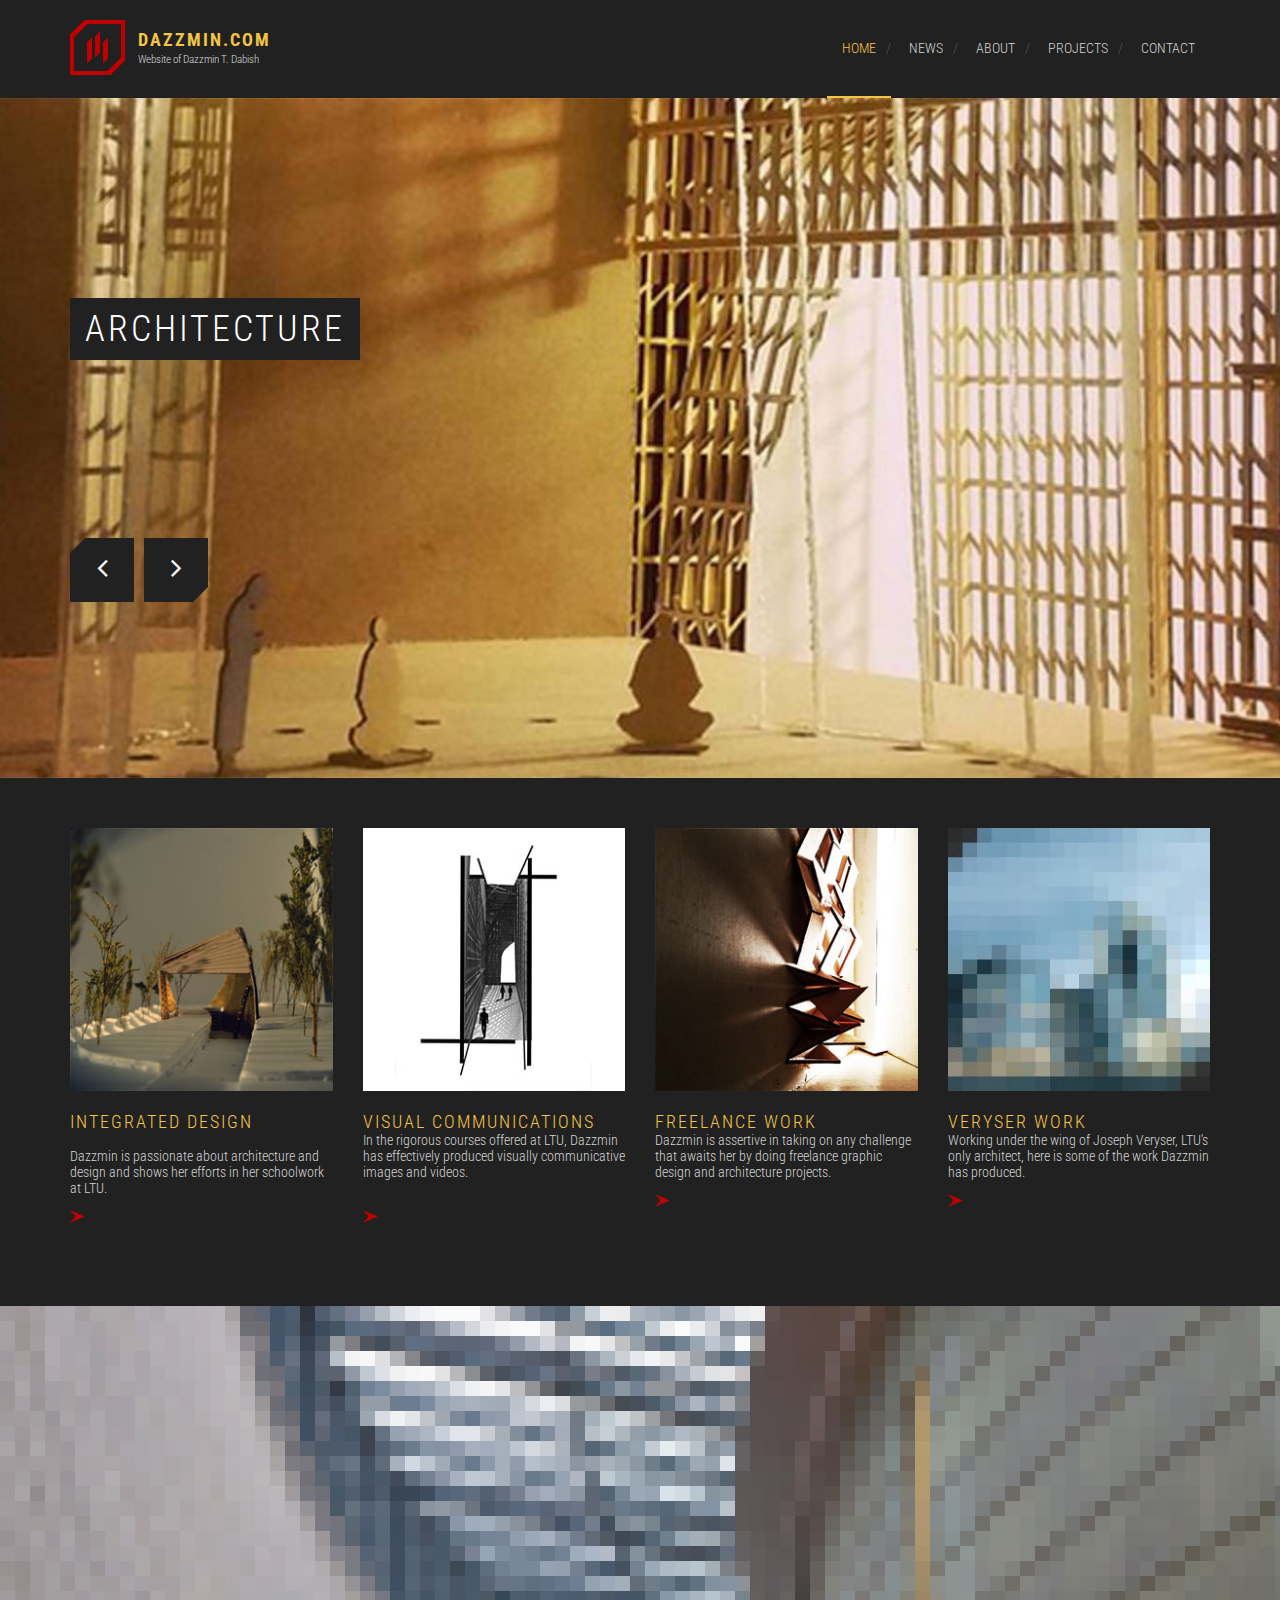
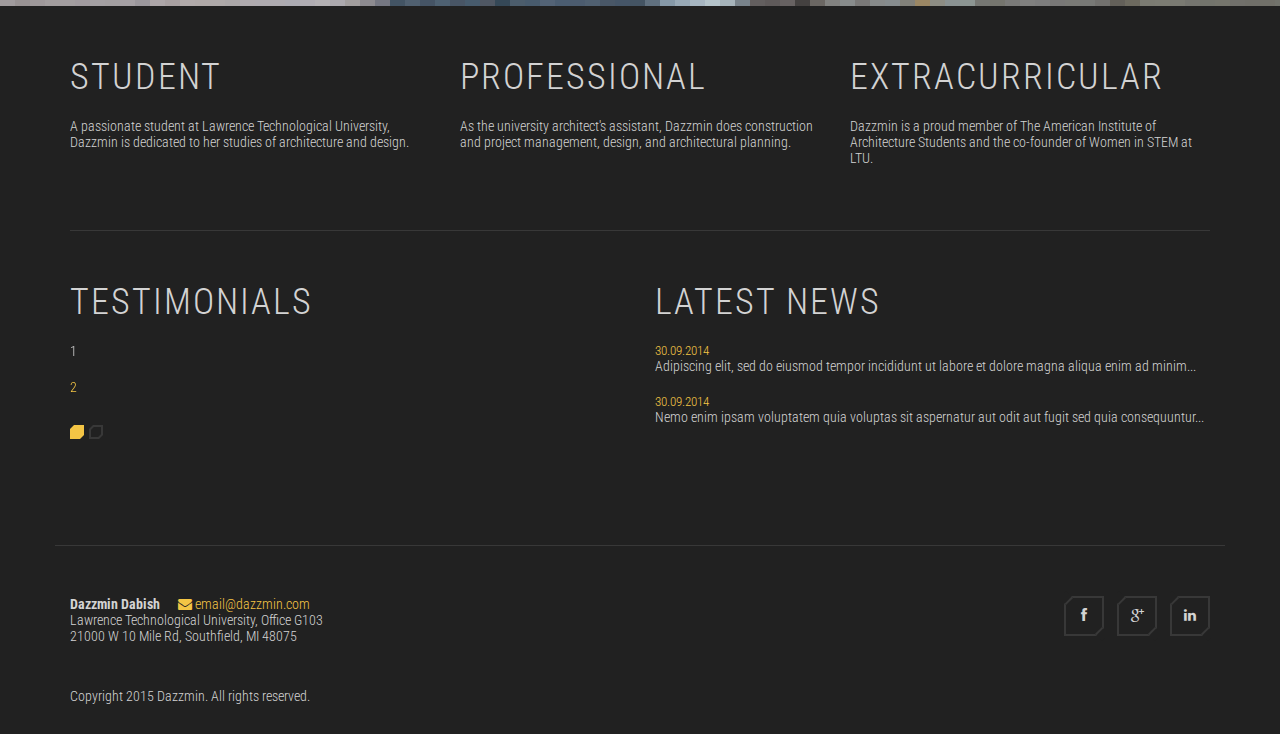
==== index.html @ 67b8890a "texts" ====
<!DOCTYPE html>
<html lang="en">
	<head>
		<meta charset="UTF-8">
		<meta http-equiv="X-UA-Compatible" content="IE=edge">
		<meta name="viewport" content="width=device-width, initial-scale=1.0,maximum-scale=1">
		
		<title>Dazzmin.com</title>

		<!-- Loading third party fonts -->
		<link href="http://fonts.googleapis.com/css?family=Roboto+Condensed:300,400|" rel="stylesheet" type="text/css">
		<link href="fonts/font-awesome.min.css" rel="stylesheet" type="text/css">

		<!-- Loading main css file -->
		<link rel="stylesheet" href="style.css">
		
		<!--[if lt IE 9]>
		<script src="js/ie-support/html5.js"></script>
		<script src="js/ie-support/respond.js"></script>
		<![endif]-->

	</head>


	<body>
		
		<div id="site-content">
			<div class="site-header">
				<div class="container">
					<a href="index.html" id="branding">
						<img src="images/logo.png" alt="" class="logo">
						<div class="logo-text">
							<h1 class="site-title">Dazzmin.com</h1>
							<small class="site-description">Website of Dazzmin T. Dabish</small></div>
					</a> <!-- #branding -->

					<!-- Default snippet for navigation -->
					<div class="main-navigation">
						<button type="button" class="menu-toggle"><i class="fa fa-bars"></i></button>
						<ul class="menu">
							<li class="menu-item current-menu-item"><a href="index.html">Home</a></li>
							<li class="menu-item"><a href="news.html">News</a></li>
							<li class="menu-item"><a href="about.html">About</a></li>
							<li class="menu-item"><a href="project.html">Projects</a></li>
							<li class="menu-item"><a href="contact.html">Contact</a></li>
						</ul> <!-- .menu -->
					</div> <!-- .main-navigation -->

					<div class="mobile-navigation"></div>
				</div>
			</div> <!-- .site-header -->

			<div class="hero hero-slider">
				<ul class="slides">
					<li data-bg-image="dummy/slide-1.jpg">
						<div class="container">
							<div class="slide-title">
								<span>Architecture</span><br />
							</div>
						</div>
					</li>
					<li data-bg-image="dummy/slide-2.jpg">
						<div class="container">
							<div class="slide-title">
								<span>Graphic design</span>
							</div>
						</div>
					</li>
					<li data-bg-image="dummy/slide-3.jpg">
						<div class="container">
							<div class="slide-title">
								<span>Project management</span> <br>
							</div>
						</div>
					</li>
				</ul> <!-- .slides -->
			</div> <!-- .hero-slider -->

			<main class="main-content">
				<div class="fullwidth-block latest-projects-section">
					<div class="container">
<div class="row">
			<div class="col-sm-6 col-md-3">
								<div class="project">
									<figure class="project-thumbnail"><img src="dummy/thumb-1.jpg" alt="Project 1"></figure>
									<h3 class="project-title"><a href="#">iNtegrated design </a></h3>
									&nbsp;
								  <p>Dazzmin is passionate about architecture and design and shows her efforts in her schoolwork at LTU.</p>
									<a href="#" class="more-link"><img src="images/arrow.png" alt=""></a>
								</div>
		  </div>
							<div class="col-sm-6 col-md-3">
								<div class="project">
									<figure class="project-thumbnail"><img src="dummy/thumb-2.jpg" alt="Project 2"></figure>
									<h3 class="project-title"><a href="#">Visual communications</a></h3>
									<p>In the rigorous courses offered at LTU, Dazzmin has effectively produced visually communicative images and videos. </p>
									<br>
									
									<a href="#" class="more-link"><img src="images/arrow.png" alt=""></a>
								</div>
							</div>
							<div class="col-sm-6 col-md-3">
								<div class="project">
									<figure class="project-thumbnail"><img src="dummy/thumb-3.jpg" alt="Project 3"></figure>
									<h3 class="project-title"><a href="#">freelance work</a></h3>
<p>Dazzmin is assertive in taking on any challenge that awaits her by doing freelance graphic design and architecture projects.</p>
									<a href="#" class="more-link"><img src="images/arrow.png" alt=""></a>
								</div>
							</div>
							<div class="col-sm-6 col-md-3">
								<div class="project">
									<figure class="project-thumbnail"><img src="dummy/thumb-4.jpg" alt="Project 4"></figure>
									<h3 class="project-title">veryser work</h3>
									<p>Working under the wing of Joseph Veryser, LTU's only architect, here is some of the work Dazzmin has produced. </p>
									<a href="#" class="more-link"><img src="images/arrow.png" alt=""></a>
								</div>
							</div>
					  </div> <!-- .row -->
				  </div> <!-- .container -->
				</div> <!-- .fullwidth-block.latest-projects-section -->

				<div class="fullwidth-block image-block" data-bg-image="dummy/section-img.png"></div>

				<div class="fullwidth-block">
					<div class="container">
						<div class="row">
							<div class="col-md-4">
								
								<h3 class="section-title">student</h3>
								<p>A passionate student at Lawrence Technological University, Dazzmin is dedicated to her studies of architecture and design.</p>
</div>
							<div class="col-md-4">
								
								<h3 class="section-title">professional</h3>
								<p>As the university architect's assistant, Dazzmin does construction and project management, design, and architectural planning.</p>
</div>
							<div class="col-md-4">
								
								<h3 class="section-title">extracurricular</h3>
								<p>Dazzmin is a proud member of The American Institute of Architecture Students and the co-founder of Women in STEM at LTU.</p>
</div>
						</div>

						<hr class="separator">

						<div class="row">
							<div class="col-md-6">
								<h2 class="section-title">Testimonials</h2>
								<div class="testimonial-slider">
									<ul class="slides">
										<li>
											<blockquote>
												<p>1</p>
												<cite>2</cite>
											</blockquote>
										</li>
										<li>
											<blockquote>
												<p>3</p>
												<cite>4</cite>
											</blockquote>
										</li>
									</ul>
								</div>
							</div>
							<div class="col-md-6">
								<h2 class="section-title">Latest News</h2>
								<ul class="news">
									<li>
										<div class="date">30.09.2014</div>
										<h3 class="entry-title"><a href="#">Adipiscing elit, sed do eiusmod tempor incididunt ut labore et dolore magna aliqua enim ad minim...</a></h3>
									</li>
									<li>
										<div class="date">30.09.2014</div>
										<h3 class="entry-title"><a href="#">Nemo enim ipsam voluptatem quia voluptas sit aspernatur aut odit aut fugit sed quia consequuntur...</a></h3>
									</li>
								</ul>
							</div>
						</div> <!-- .row -->
						
					</div> <!-- .container -->
				</div> <!-- .fullwidth-block -->
			</main> <!-- .main-content -->

			<footer class="site-footer">
				<div class="container">
					<div class="pull-left">

						<address>
							<strong>Dazzmin Dabish</strong>&nbsp;&nbsp;&nbsp;&nbsp;&nbsp;&nbsp;<a href="#" class="email"><i class="fa fa-envelope"></i> email@dazzmin.com</a>
							<p>
								Lawrence Technological University, Office G103
								<br />
								21000 W 10 Mile Rd, Southfield, MI 48075
							</p>
						</address>

						
					</div> <!-- .pull-left -->
					<div class="pull-right">

						<div class="social-links">

							<a href="#"><i class="fa fa-facebook"></i></a>
							<a href="#"><i class="fa fa-google-plus"></i></a>
							<a href="#"><i class="fa fa-linkedin"></i></a>

						</div>

					</div> <!-- .pull-right -->

					<div class="colophon">Copyright 2015 Dazzmin. All rights reserved.</div>

				</div> <!-- .container -->
			</footer> <!-- .site-footer -->
		</div>

		<script src="js/jquery-1.11.1.min.js"></script>
		<script src="js/plugins.js"></script>
		<script src="js/app.js"></script>
		
	</body>

</html>
---- style.css ----
/*!
 * Project_Name: Themezy Modern Architecture
 * Author: Themezy
 * Email: info@themezy.com
 * URL: http://themezy.com
 */
/*=========================================== 
 * Importing CSS Libraries
 *===========================================*/
article,
aside,
details,
figcaption,
figure,
footer,
header,
hgroup,
nav,
section,
summary {
  display: block; }

audio,
canvas,
video {
  display: inline-block; }

audio:not([controls]) {
  display: none;
  height: 0; }

[hidden], template {
  display: none; }

html {
  background: #fff;
  color: #000;
  -webkit-text-size-adjust: 100%;
  -ms-text-size-adjust: 100%; }

html,
button,
input,
select,
textarea {
  font-family: sans-serif; }

body {
  margin: 0; }

a {
  background: transparent; }
  a:focus {
    outline: thin dotted; }
  a:hover, a:active {
    outline: 0; }

h1 {
  font-size: 2em;
  margin: 0.67em 0; }

h2 {
  font-size: 1.5em;
  margin: 0.83em 0; }

h3 {
  font-size: 1.17em;
  margin: 1em 0; }

h4 {
  font-size: 1em;
  margin: 1.33em 0; }

h5 {
  font-size: 0.83em;
  margin: 1.67em 0; }

h6 {
  font-size: 0.75em;
  margin: 2.33em 0; }

abbr[title] {
  border-bottom: 1px dotted; }

b,
strong {
  font-weight: bold; }

dfn {
  font-style: italic; }

mark {
  background: #ff0;
  color: #000; }

code,
kbd,
pre,
samp {
  font-family: monospace, serif;
  font-size: 1em; }

pre {
  white-space: pre;
  white-space: pre-wrap;
  word-wrap: break-word; }

q {
  quotes: "\201C" "\201D" "\2018" "\2019"; }

q:before,
q:after {
  content: '';
  content: none; }

small {
  font-size: 80%; }

sub,
sup {
  font-size: 75%;
  line-height: 0;
  position: relative;
  vertical-align: baseline; }

sup {
  top: -0.5em; }

sub {
  bottom: -0.25em; }

img {
  border: 0; }

svg:not(:root) {
  overflow: hidden; }

figure {
  margin: 0; }

fieldset {
  border: 1px solid #c0c0c0;
  margin: 0 2px;
  padding: 0.35em 0.625em 0.75em; }

legend {
  border: 0;
  padding: 0;
  white-space: normal; }

button,
input,
select,
textarea {
  font-family: inherit;
  font-size: 100%;
  margin: 0;
  vertical-align: baseline; }

button,
input {
  line-height: normal; }

button,
select {
  text-transform: none; }

button,
html input[type="button"],
input[type="reset"],
input[type="submit"] {
  -webkit-appearance: button;
  cursor: pointer; }

button[disabled],
input[disabled] {
  cursor: default; }

input[type="checkbox"],
input[type="radio"] {
  -moz-box-sizing: border-box;
       box-sizing: border-box;
  padding: 0; }

input[type="search"] {
  -webkit-appearance: textfield;
  -moz-box-sizing: content-box;
  box-sizing: content-box; }

input[type="search"]::-webkit-search-cancel-button,
input[type="search"]::-webkit-search-decoration {
  -webkit-appearance: none; }

button::-moz-focus-inner, input::-moz-focus-inner {
  border: 0;
  padding: 0; }

textarea {
  overflow: auto;
  vertical-align: top; }

table {
  border-collapse: collapse;
  border-spacing: 0; }

*, *:before, *:after {
  -moz-box-sizing: border-box;
       box-sizing: border-box; }

/*
 * Global Styles
 */
body {
  background-color: #212121;
  color: #d3d3d3;
  font-family: "Roboto Condensed", "Open Sans", sans-serif;
  font-size: 14px;
  font-weight: 300;
  line-height: normal; }

h1, h2, h3, h4, h5, h6 {
  font-weight: 700;
  margin: 0 0 20px; }

hr {
  border: none;
  border-bottom: 1px solid #777; }

ul, ol {
  margin: 0;
  padding-left: 0; }

a {
  text-decoration: none;
  color: #f4c545; }

address {
  font-style: normal; }

p {
  margin-top: 0; }

form input, form textarea, form select {
  outline: none;
  border: 2px solid #383838;
  padding: 10px;
  background: none;
  margin-bottom: 10px;
  -webkit-transition: .3s ease;
          transition: .3s ease;
  color: white;
  outline: none; }
  form input:hover, form input:focus, form textarea:hover, form textarea:focus, form select:hover, form select:focus {
    border-color: #f4c545; }
form select {
  -webkit-appearance: none;
  -moz-appearance: none;
  appearance: none; }
form textarea {
  resize: vertical; }
form input[type="submit"], form button, form input[type="reset"] {
  outline: none; }

/*
 * Reusable Components Style
 */
.button, form input[type="submit"], form button, form input[type="reset"] {
  border: 2px solid #f4c545;
  background: none;
  padding: 10px 20px;
  position: relative;
  margin: 20px 0;
  display: inline-block;
  -webkit-transition: .3s ease;
          transition: .3s ease; }
  .button:before, form input[type="submit"]:before, form button:before, form input[type="reset"]:before, .button:after, form input[type="submit"]:after, form button:after, form input[type="reset"]:after {
    content: " ";
    width: 20px;
    height: 20px;
    position: absolute;
    background: #212121;
    -webkit-transition: .3s ease;
            transition: .3s ease; }
  .button:hover, form input[type="submit"]:hover, form button:hover, form input[type="reset"]:hover {
    border-color: white;
    color: white; }
    .button:hover:before, form input[type="submit"]:hover:before, form button:hover:before, form input[type="reset"]:hover:before, .button:hover:after, form input[type="submit"]:hover:after, form button:hover:after, form input[type="reset"]:hover:after {
      border-color: white; }
  .button:before, form input[type="submit"]:before, form button:before, form input[type="reset"]:before {
    border-bottom: 2px solid #f4c545;
    -webkit-transform: rotate(-45deg);
        -ms-transform: rotate(-45deg);
            transform: rotate(-45deg);
    top: -10px;
    left: -10px; }
  .button:after, form input[type="submit"]:after, form button:after, form input[type="reset"]:after {
    border-top: 2px solid #f4c545;
    -webkit-transform: rotate(-45deg);
        -ms-transform: rotate(-45deg);
            transform: rotate(-45deg);
    bottom: -10px;
    right: -10px; }

.button-back {
  display: inline-block;
  padding: 10px 30px;
  margin-bottom: 50px;
  position: relative;
  border: 2px solid #383838;
  color: #d3d3d3;
  text-transform: uppercase; }
  .button-back img {
    margin-right: 10px; }
  .button-back:before, .button-back:after {
    content: " ";
    width: 20px;
    height: 20px;
    position: absolute;
    background: #212121; }
  .button-back:before {
    border-bottom: 2px solid #383838;
    -webkit-transform: rotate(-45deg);
        -ms-transform: rotate(-45deg);
            transform: rotate(-45deg);
    top: -10px;
    left: -10px; }
  .button-back:after {
    border-top: 2px solid #383838;
    -webkit-transform: rotate(-45deg);
        -ms-transform: rotate(-45deg);
            transform: rotate(-45deg);
    bottom: -10px;
    right: -10px; }

.map {
  min-height: 400px; }

.contact-detail {
  padding: 30px 0; }
  .contact-detail address, .contact-detail .phone, .contact-detail .email {
    position: relative;
    display: inline-block;
    vertical-align: middle;
    margin-right: 20px;
    color: #d3d3d3; }
    .contact-detail address p, .contact-detail .phone p, .contact-detail .email p {
      margin: 0;
      font-size: 14px;
      font-size: 1em;
      line-height: 1.5;
      display: inline-block;
      vertical-align: middle; }
  .contact-detail .contact-icon {
    display: inline-block;
    vertical-align: middle;
    width: 40px;
    height: 40px;
    border: 2px solid #383838;
    text-align: center;
    position: relative;
    margin-right: 20px; }
    .contact-detail .contact-icon:before, .contact-detail .contact-icon:after {
      content: " ";
      width: 10px;
      height: 10px;
      position: absolute;
      background: #212121; }
    .contact-detail .contact-icon:before {
      border-bottom: 2px solid #383838;
      -webkit-transform: rotate(-45deg);
          -ms-transform: rotate(-45deg);
              transform: rotate(-45deg);
      top: -5px;
      left: -5px; }
    .contact-detail .contact-icon:after {
      border-top: 2px solid #383838;
      -webkit-transform: rotate(-45deg);
          -ms-transform: rotate(-45deg);
              transform: rotate(-45deg);
      bottom: -5px;
      right: -5px; }
    .contact-detail .contact-icon img {
      display: inline-block;
      margin-top: 10px; }

.contact-form input:not([type="submit"]), .contact-form textarea {
  width: 100%; }
.contact-form .text-right {
  text-align: right; }
.contact-form button {
  position: relative;
  color: #f4c545; }
  .contact-form button:before, .contact-form button:after {
    content: " ";
    width: 20px;
    height: 20px;
    position: absolute;
    background: #212121; }
  .contact-form button:before {
    border-bottom: 2px solid #f4c545;
    -webkit-transform: rotate(-45deg);
        -ms-transform: rotate(-45deg);
            transform: rotate(-45deg);
    top: -10px;
    left: -10px; }
  .contact-form button:after {
    border-top: 2px solid #f4c545;
    -webkit-transform: rotate(-45deg);
        -ms-transform: rotate(-45deg);
            transform: rotate(-45deg);
    bottom: -10px;
    right: -10px; }

.container {
  margin-right: auto;
  margin-left: auto;
  padding-left: 15px;
  padding-right: 15px;
  *zoom: 1; }
  .container:after {
    content: " ";
    clear: both;
    display: block;
    overflow: hidden;
    height: 0; }
  @media (min-width: 768px) {
    .container {
      width: 750px; } }
  @media (min-width: 992px) {
    .container {
      width: 970px; } }
  @media (min-width: 1200px) {
    .container {
      width: 1170px; } }

.container-fluid {
  margin-right: auto;
  margin-left: auto;
  padding-left: 15px;
  padding-right: 15px;
  *zoom: 1; }
  .container-fluid:after {
    content: " ";
    clear: both;
    display: block;
    overflow: hidden;
    height: 0; }

.row {
  margin-left: -15px;
  margin-right: -15px;
  *zoom: 1; }
  .row:after {
    content: " ";
    clear: both;
    display: block;
    overflow: hidden;
    height: 0; }

.col-xs-1, .col-sm-1, .col-md-1, .col-lg-1, .col-xs-2, .col-sm-2, .col-md-2, .col-lg-2, .col-xs-3, .col-sm-3, .col-md-3, .col-lg-3, .col-xs-4, .col-sm-4, .col-md-4, .col-lg-4, .col-xs-5, .col-sm-5, .col-md-5, .col-lg-5, .col-xs-6, .col-sm-6, .col-md-6, .col-lg-6, .col-xs-7, .col-sm-7, .col-md-7, .col-lg-7, .col-xs-8, .col-sm-8, .col-md-8, .col-lg-8, .col-xs-9, .col-sm-9, .col-md-9, .col-lg-9, .col-xs-10, .col-sm-10, .col-md-10, .col-lg-10, .col-xs-11, .col-sm-11, .col-md-11, .col-lg-11, .col-xs-12, .col-sm-12, .col-md-12, .col-lg-12 {
  position: relative;
  min-height: 1px;
  padding-left: 15px;
  padding-right: 15px; }

.col-xs-1, .col-xs-2, .col-xs-3, .col-xs-4, .col-xs-5, .col-xs-6, .col-xs-7, .col-xs-8, .col-xs-9, .col-xs-10, .col-xs-11, .col-xs-12 {
  float: left; }

.col-xs-1 {
  width: 8.3333333333%; }

.col-xs-2 {
  width: 16.6666666667%; }

.col-xs-3 {
  width: 25%; }

.col-xs-4 {
  width: 33.3333333333%; }

.col-xs-5 {
  width: 41.6666666667%; }

.col-xs-6 {
  width: 50%; }

.col-xs-7 {
  width: 58.3333333333%; }

.col-xs-8 {
  width: 66.6666666667%; }

.col-xs-9 {
  width: 75%; }

.col-xs-10 {
  width: 83.3333333333%; }

.col-xs-11 {
  width: 91.6666666667%; }

.col-xs-12 {
  width: 100%; }

.col-xs-pull-0 {
  right: auto; }

.col-xs-pull-1 {
  right: 8.3333333333%; }

.col-xs-pull-2 {
  right: 16.6666666667%; }

.col-xs-pull-3 {
  right: 25%; }

.col-xs-pull-4 {
  right: 33.3333333333%; }

.col-xs-pull-5 {
  right: 41.6666666667%; }

.col-xs-pull-6 {
  right: 50%; }

.col-xs-pull-7 {
  right: 58.3333333333%; }

.col-xs-pull-8 {
  right: 66.6666666667%; }

.col-xs-pull-9 {
  right: 75%; }

.col-xs-pull-10 {
  right: 83.3333333333%; }

.col-xs-pull-11 {
  right: 91.6666666667%; }

.col-xs-pull-12 {
  right: 100%; }

.col-xs-push-0 {
  left: auto; }

.col-xs-push-1 {
  left: 8.3333333333%; }

.col-xs-push-2 {
  left: 16.6666666667%; }

.col-xs-push-3 {
  left: 25%; }

.col-xs-push-4 {
  left: 33.3333333333%; }

.col-xs-push-5 {
  left: 41.6666666667%; }

.col-xs-push-6 {
  left: 50%; }

.col-xs-push-7 {
  left: 58.3333333333%; }

.col-xs-push-8 {
  left: 66.6666666667%; }

.col-xs-push-9 {
  left: 75%; }

.col-xs-push-10 {
  left: 83.3333333333%; }

.col-xs-push-11 {
  left: 91.6666666667%; }

.col-xs-push-12 {
  left: 100%; }

.col-xs-offset-0 {
  margin-left: 0%; }

.col-xs-offset-1 {
  margin-left: 8.3333333333%; }

.col-xs-offset-2 {
  margin-left: 16.6666666667%; }

.col-xs-offset-3 {
  margin-left: 25%; }

.col-xs-offset-4 {
  margin-left: 33.3333333333%; }

.col-xs-offset-5 {
  margin-left: 41.6666666667%; }

.col-xs-offset-6 {
  margin-left: 50%; }

.col-xs-offset-7 {
  margin-left: 58.3333333333%; }

.col-xs-offset-8 {
  margin-left: 66.6666666667%; }

.col-xs-offset-9 {
  margin-left: 75%; }

.col-xs-offset-10 {
  margin-left: 83.3333333333%; }

.col-xs-offset-11 {
  margin-left: 91.6666666667%; }

.col-xs-offset-12 {
  margin-left: 100%; }

@media (min-width: 768px) {
  .col-sm-1, .col-sm-2, .col-sm-3, .col-sm-4, .col-sm-5, .col-sm-6, .col-sm-7, .col-sm-8, .col-sm-9, .col-sm-10, .col-sm-11, .col-sm-12 {
    float: left; }

  .col-sm-1 {
    width: 8.3333333333%; }

  .col-sm-2 {
    width: 16.6666666667%; }

  .col-sm-3 {
    width: 25%; }

  .col-sm-4 {
    width: 33.3333333333%; }

  .col-sm-5 {
    width: 41.6666666667%; }

  .col-sm-6 {
    width: 50%; }

  .col-sm-7 {
    width: 58.3333333333%; }

  .col-sm-8 {
    width: 66.6666666667%; }

  .col-sm-9 {
    width: 75%; }

  .col-sm-10 {
    width: 83.3333333333%; }

  .col-sm-11 {
    width: 91.6666666667%; }

  .col-sm-12 {
    width: 100%; }

  .col-sm-pull-0 {
    right: auto; }

  .col-sm-pull-1 {
    right: 8.3333333333%; }

  .col-sm-pull-2 {
    right: 16.6666666667%; }

  .col-sm-pull-3 {
    right: 25%; }

  .col-sm-pull-4 {
    right: 33.3333333333%; }

  .col-sm-pull-5 {
    right: 41.6666666667%; }

  .col-sm-pull-6 {
    right: 50%; }

  .col-sm-pull-7 {
    right: 58.3333333333%; }

  .col-sm-pull-8 {
    right: 66.6666666667%; }

  .col-sm-pull-9 {
    right: 75%; }

  .col-sm-pull-10 {
    right: 83.3333333333%; }

  .col-sm-pull-11 {
    right: 91.6666666667%; }

  .col-sm-pull-12 {
    right: 100%; }

  .col-sm-push-0 {
    left: auto; }

  .col-sm-push-1 {
    left: 8.3333333333%; }

  .col-sm-push-2 {
    left: 16.6666666667%; }

  .col-sm-push-3 {
    left: 25%; }

  .col-sm-push-4 {
    left: 33.3333333333%; }

  .col-sm-push-5 {
    left: 41.6666666667%; }

  .col-sm-push-6 {
    left: 50%; }

  .col-sm-push-7 {
    left: 58.3333333333%; }

  .col-sm-push-8 {
    left: 66.6666666667%; }

  .col-sm-push-9 {
    left: 75%; }

  .col-sm-push-10 {
    left: 83.3333333333%; }

  .col-sm-push-11 {
    left: 91.6666666667%; }

  .col-sm-push-12 {
    left: 100%; }

  .col-sm-offset-0 {
    margin-left: 0%; }

  .col-sm-offset-1 {
    margin-left: 8.3333333333%; }

  .col-sm-offset-2 {
    margin-left: 16.6666666667%; }

  .col-sm-offset-3 {
    margin-left: 25%; }

  .col-sm-offset-4 {
    margin-left: 33.3333333333%; }

  .col-sm-offset-5 {
    margin-left: 41.6666666667%; }

  .col-sm-offset-6 {
    margin-left: 50%; }

  .col-sm-offset-7 {
    margin-left: 58.3333333333%; }

  .col-sm-offset-8 {
    margin-left: 66.6666666667%; }

  .col-sm-offset-9 {
    margin-left: 75%; }

  .col-sm-offset-10 {
    margin-left: 83.3333333333%; }

  .col-sm-offset-11 {
    margin-left: 91.6666666667%; }

  .col-sm-offset-12 {
    margin-left: 100%; } }
@media (min-width: 992px) {
  .col-md-1, .col-md-2, .col-md-3, .col-md-4, .col-md-5, .col-md-6, .col-md-7, .col-md-8, .col-md-9, .col-md-10, .col-md-11, .col-md-12 {
    float: left; }

  .col-md-1 {
    width: 8.3333333333%; }

  .col-md-2 {
    width: 16.6666666667%; }

  .col-md-3 {
    width: 25%; }

  .col-md-4 {
    width: 33.3333333333%; }

  .col-md-5 {
    width: 41.6666666667%; }

  .col-md-6 {
    width: 50%; }

  .col-md-7 {
    width: 58.3333333333%; }

  .col-md-8 {
    width: 66.6666666667%; }

  .col-md-9 {
    width: 75%; }

  .col-md-10 {
    width: 83.3333333333%; }

  .col-md-11 {
    width: 91.6666666667%; }

  .col-md-12 {
    width: 100%; }

  .col-md-pull-0 {
    right: auto; }

  .col-md-pull-1 {
    right: 8.3333333333%; }

  .col-md-pull-2 {
    right: 16.6666666667%; }

  .col-md-pull-3 {
    right: 25%; }

  .col-md-pull-4 {
    right: 33.3333333333%; }

  .col-md-pull-5 {
    right: 41.6666666667%; }

  .col-md-pull-6 {
    right: 50%; }

  .col-md-pull-7 {
    right: 58.3333333333%; }

  .col-md-pull-8 {
    right: 66.6666666667%; }

  .col-md-pull-9 {
    right: 75%; }

  .col-md-pull-10 {
    right: 83.3333333333%; }

  .col-md-pull-11 {
    right: 91.6666666667%; }

  .col-md-pull-12 {
    right: 100%; }

  .col-md-push-0 {
    left: auto; }

  .col-md-push-1 {
    left: 8.3333333333%; }

  .col-md-push-2 {
    left: 16.6666666667%; }

  .col-md-push-3 {
    left: 25%; }

  .col-md-push-4 {
    left: 33.3333333333%; }

  .col-md-push-5 {
    left: 41.6666666667%; }

  .col-md-push-6 {
    left: 50%; }

  .col-md-push-7 {
    left: 58.3333333333%; }

  .col-md-push-8 {
    left: 66.6666666667%; }

  .col-md-push-9 {
    left: 75%; }

  .col-md-push-10 {
    left: 83.3333333333%; }

  .col-md-push-11 {
    left: 91.6666666667%; }

  .col-md-push-12 {
    left: 100%; }

  .col-md-offset-0 {
    margin-left: 0%; }

  .col-md-offset-1 {
    margin-left: 8.3333333333%; }

  .col-md-offset-2 {
    margin-left: 16.6666666667%; }

  .col-md-offset-3 {
    margin-left: 25%; }

  .col-md-offset-4 {
    margin-left: 33.3333333333%; }

  .col-md-offset-5 {
    margin-left: 41.6666666667%; }

  .col-md-offset-6 {
    margin-left: 50%; }

  .col-md-offset-7 {
    margin-left: 58.3333333333%; }

  .col-md-offset-8 {
    margin-left: 66.6666666667%; }

  .col-md-offset-9 {
    margin-left: 75%; }

  .col-md-offset-10 {
    margin-left: 83.3333333333%; }

  .col-md-offset-11 {
    margin-left: 91.6666666667%; }

  .col-md-offset-12 {
    margin-left: 100%; } }
@media (min-width: 1200px) {
  .col-lg-1, .col-lg-2, .col-lg-3, .col-lg-4, .col-lg-5, .col-lg-6, .col-lg-7, .col-lg-8, .col-lg-9, .col-lg-10, .col-lg-11, .col-lg-12 {
    float: left; }

  .col-lg-1 {
    width: 8.3333333333%; }

  .col-lg-2 {
    width: 16.6666666667%; }

  .col-lg-3 {
    width: 25%; }

  .col-lg-4 {
    width: 33.3333333333%; }

  .col-lg-5 {
    width: 41.6666666667%; }

  .col-lg-6 {
    width: 50%; }

  .col-lg-7 {
    width: 58.3333333333%; }

  .col-lg-8 {
    width: 66.6666666667%; }

  .col-lg-9 {
    width: 75%; }

  .col-lg-10 {
    width: 83.3333333333%; }

  .col-lg-11 {
    width: 91.6666666667%; }

  .col-lg-12 {
    width: 100%; }

  .col-lg-pull-0 {
    right: auto; }

  .col-lg-pull-1 {
    right: 8.3333333333%; }

  .col-lg-pull-2 {
    right: 16.6666666667%; }

  .col-lg-pull-3 {
    right: 25%; }

  .col-lg-pull-4 {
    right: 33.3333333333%; }

  .col-lg-pull-5 {
    right: 41.6666666667%; }

  .col-lg-pull-6 {
    right: 50%; }

  .col-lg-pull-7 {
    right: 58.3333333333%; }

  .col-lg-pull-8 {
    right: 66.6666666667%; }

  .col-lg-pull-9 {
    right: 75%; }

  .col-lg-pull-10 {
    right: 83.3333333333%; }

  .col-lg-pull-11 {
    right: 91.6666666667%; }

  .col-lg-pull-12 {
    right: 100%; }

  .col-lg-push-0 {
    left: auto; }

  .col-lg-push-1 {
    left: 8.3333333333%; }

  .col-lg-push-2 {
    left: 16.6666666667%; }

  .col-lg-push-3 {
    left: 25%; }

  .col-lg-push-4 {
    left: 33.3333333333%; }

  .col-lg-push-5 {
    left: 41.6666666667%; }

  .col-lg-push-6 {
    left: 50%; }

  .col-lg-push-7 {
    left: 58.3333333333%; }

  .col-lg-push-8 {
    left: 66.6666666667%; }

  .col-lg-push-9 {
    left: 75%; }

  .col-lg-push-10 {
    left: 83.3333333333%; }

  .col-lg-push-11 {
    left: 91.6666666667%; }

  .col-lg-push-12 {
    left: 100%; }

  .col-lg-offset-0 {
    margin-left: 0%; }

  .col-lg-offset-1 {
    margin-left: 8.3333333333%; }

  .col-lg-offset-2 {
    margin-left: 16.6666666667%; }

  .col-lg-offset-3 {
    margin-left: 25%; }

  .col-lg-offset-4 {
    margin-left: 33.3333333333%; }

  .col-lg-offset-5 {
    margin-left: 41.6666666667%; }

  .col-lg-offset-6 {
    margin-left: 50%; }

  .col-lg-offset-7 {
    margin-left: 58.3333333333%; }

  .col-lg-offset-8 {
    margin-left: 66.6666666667%; }

  .col-lg-offset-9 {
    margin-left: 75%; }

  .col-lg-offset-10 {
    margin-left: 83.3333333333%; }

  .col-lg-offset-11 {
    margin-left: 91.6666666667%; }

  .col-lg-offset-12 {
    margin-left: 100%; } }
@-ms-viewport {
  width: device-width; }
.visible-xs, .visible-sm, .visible-md, .visible-lg {
  display: none !important; }

.visible-xs-block,
.visible-xs-inline,
.visible-xs-inline-block,
.visible-sm-block,
.visible-sm-inline,
.visible-sm-inline-block,
.visible-md-block,
.visible-md-inline,
.visible-md-inline-block,
.visible-lg-block,
.visible-lg-inline,
.visible-lg-inline-block {
  display: none !important; }

@media (max-width: 767px) {
  .visible-xs {
    display: block !important; }

  table.visible-xs {
    display: table; }

  tr.visible-xs {
    display: table-row !important; }

  th.visible-xs,
  td.visible-xs {
    display: table-cell !important; } }
@media (max-width: 767px) {
  .visible-xs-block {
    display: block !important; } }

@media (max-width: 767px) {
  .visible-xs-inline {
    display: inline !important; } }

@media (max-width: 767px) {
  .visible-xs-inline-block {
    display: inline-block !important; } }

@media (min-width: 768px) and (max-width: 991px) {
  .visible-sm {
    display: block !important; }

  table.visible-sm {
    display: table; }

  tr.visible-sm {
    display: table-row !important; }

  th.visible-sm,
  td.visible-sm {
    display: table-cell !important; } }
@media (min-width: 768px) and (max-width: 991px) {
  .visible-sm-block {
    display: block !important; } }

@media (min-width: 768px) and (max-width: 991px) {
  .visible-sm-inline {
    display: inline !important; } }

@media (min-width: 768px) and (max-width: 991px) {
  .visible-sm-inline-block {
    display: inline-block !important; } }

@media (min-width: 992px) and (max-width: 1199px) {
  .visible-md {
    display: block !important; }

  table.visible-md {
    display: table; }

  tr.visible-md {
    display: table-row !important; }

  th.visible-md,
  td.visible-md {
    display: table-cell !important; } }
@media (min-width: 992px) and (max-width: 1199px) {
  .visible-md-block {
    display: block !important; } }

@media (min-width: 992px) and (max-width: 1199px) {
  .visible-md-inline {
    display: inline !important; } }

@media (min-width: 992px) and (max-width: 1199px) {
  .visible-md-inline-block {
    display: inline-block !important; } }

@media (min-width: 1200px) {
  .visible-lg {
    display: block !important; }

  table.visible-lg {
    display: table; }

  tr.visible-lg {
    display: table-row !important; }

  th.visible-lg,
  td.visible-lg {
    display: table-cell !important; } }
@media (min-width: 1200px) {
  .visible-lg-block {
    display: block !important; } }

@media (min-width: 1200px) {
  .visible-lg-inline {
    display: inline !important; } }

@media (min-width: 1200px) {
  .visible-lg-inline-block {
    display: inline-block !important; } }

@media (max-width: 767px) {
  .hidden-xs {
    display: none !important; } }
@media (min-width: 768px) and (max-width: 991px) {
  .hidden-sm {
    display: none !important; } }
@media (min-width: 992px) and (max-width: 1199px) {
  .hidden-md {
    display: none !important; } }
@media (min-width: 1200px) {
  .hidden-lg {
    display: none !important; } }
.visible-print {
  display: none !important; }

@media print {
  .visible-print {
    display: block !important; }

  table.visible-print {
    display: table; }

  tr.visible-print {
    display: table-row !important; }

  th.visible-print,
  td.visible-print {
    display: table-cell !important; } }
.visible-print-block {
  display: none !important; }
  @media print {
    .visible-print-block {
      display: block !important; } }

.visible-print-inline {
  display: none !important; }
  @media print {
    .visible-print-inline {
      display: inline !important; } }

.visible-print-inline-block {
  display: none !important; }
  @media print {
    .visible-print-inline-block {
      display: inline-block !important; } }

@media print {
  .hidden-print {
    display: none !important; } }
/*
 * Header Styles
 */
.site-header {
  *zoom: 1; }
  .site-header:after {
    content: " ";
    clear: both;
    display: block;
    overflow: hidden;
    height: 0; }

#branding {
  float: left;
  margin-top: 20px; }
  #branding .logo, #branding .logo-text {
    display: inline-block;
    vertical-align: middle; }
  #branding .logo {
    margin-right: 10px; }
  #branding .site-title {
    font-size: 18px;
    font-size: 1.2857142857em;
    text-transform: uppercase;
    letter-spacing: 2px;
    margin-bottom: 0; }
    #branding .site-title a {
      color: white; }
  #branding .site-description {
    font-size: 11px;
    font-size: 0.7857142857em;
    color: #ddd; }

.main-navigation {
  float: right; }
  .main-navigation .menu-toggle {
    background: none;
    border: none;
    color: #d3d3d3;
    font-size: 24px;
    font-size: 1.7142857143em;
    display: inline-block;
    vertical-align: middle;
    padding: 30px 15px;
    outline: none; }
    @media screen and (min-width: 991px) {
      .main-navigation .menu-toggle {
        display: none !important; } }
    @media screen and (max-width: 990px) {
      .main-navigation .menu-toggle {
        display: block; } }
  .main-navigation .menu {
    display: inline-block; }
    @media screen and (min-width: 991px) {
      .main-navigation .menu {
        display: block !important; } }
    @media screen and (max-width: 990px) {
      .main-navigation .menu {
        display: none; } }
  .main-navigation .menu-item {
    display: inline-block; }
    .main-navigation .menu-item a {
      padding: 40px 15px;
      position: relative;
      display: block;
      color: #d3d3d3;
      text-transform: uppercase; }
      .main-navigation .menu-item a:after {
        content: "/";
        color: #585858;
        position: absolute;
        right: 0; }
    .main-navigation .menu-item:last-child a:after {
      display: none; }
    .main-navigation .menu-item.current-menu-item a, .main-navigation .menu-item:hover a {
      color: #f4c545;
      border-bottom: 2px solid #f4c545; }

.mobile-navigation {
  clear: both;
  padding: 30px 0;
  display: none; }
  @media screen and (min-width: 991px) {
    .mobile-navigation {
      display: none !important; } }
  .mobile-navigation .menu {
    list-style: none;
    padding: 20px;
    border-top: 2px solid #f4c545;
    border-bottom: 2px solid #f4c545;
    text-transform: uppercase; }
    .mobile-navigation .menu a {
      padding: 10px 0;
      display: block;
      color: #d3d3d3; }
    .mobile-navigation .menu .current-menu-item a {
      color: #f4c545; }

.hero-slider {
  position: relative; }
  .hero-slider .slides {
    list-style: none;
    *zoom: 1; }
    .hero-slider .slides:after {
      content: " ";
      clear: both;
      display: block;
      overflow: hidden;
      height: 0; }
    .hero-slider .slides li {
      min-height: 680px;
      background-size: cover;
      background-position: center center; }
  .hero-slider .slide-title {
    font-size: 36px;
    font-size: 2.5714285714em;
    margin-top: 200px;
    letter-spacing: 3px; }
    .hero-slider .slide-title span {
      display: inline-block;
      padding: 10px 15px;
      text-transform: uppercase;
      background: #212121;
      color: white;
      margin-bottom: 10px; }
  .hero-slider .flex-direction-nav {
    position: absolute;
    bottom: 200px;
    left: 0;
    right: 0;
    margin: auto;
    z-index: 99;
    height: 40px;
    list-style: none;
    padding: 0 15px; }
    @media screen and (min-width: 768px) {
      .hero-slider .flex-direction-nav {
        width: 750px; } }
    @media screen and (min-width: 992px) {
      .hero-slider .flex-direction-nav {
        width: 970px; } }
    @media screen and (min-width: 1200px) {
      .hero-slider .flex-direction-nav {
        width: 1170px; } }
    .hero-slider .flex-direction-nav li {
      display: inline-block;
      margin-right: 10px; }
      .hero-slider .flex-direction-nav li a {
        width: 64px;
        height: 64px;
        display: block;
        color: white;
        text-align: center;
        line-height: 2;
        font-size: 30px;
        font-size: 2.1428571429em; }
        .hero-slider .flex-direction-nav li a.flex-prev {
          background: url("images/prev.png"); }
        .hero-slider .flex-direction-nav li a.flex-next {
          background: url("images/next.png"); }

.fullwidth-block {
  padding: 50px 0; }
  .fullwidth-block.image-block {
    min-height: 300px; }

.section-title {
  font-size: 36px;
  font-size: 2.5714285714em;
  letter-spacing: 2px;
  font-weight: 300;
  text-transform: uppercase; }

.separator {
  border: none;
  border-top: 1px solid #383838;
  margin: 50px 0;
  clear: both; }

.project {
  margin-bottom: 30px; }
  .project .project-thumbnail {
    margin-bottom: 20px; }
    .project .project-thumbnail img {
      max-width: 100%;
      display: block; }
  .project .project-title {
    font-size: 18px;
    font-size: 1.2857142857em;
    font-weight: 300;
    margin-bottom: 0;
    text-transform: uppercase;
    color: #f4c545;
    letter-spacing: 2px; }
  .project .project-subtitle {
    font-size: 12px;
    font-size: 0.8571428571em;
    text-transform: uppercase;
    letter-spacing: 2px;
    margin-bottom: 20px;
    display: block; }

.testimonial-slider .slides {
  list-style: none;
  margin-bottom: 30px;
  *zoom: 1; }
  .testimonial-slider .slides:after {
    content: " ";
    clear: both;
    display: block;
    overflow: hidden;
    height: 0; }
.testimonial-slider blockquote {
  margin: 0; }
  .testimonial-slider blockquote cite {
    display: block;
    margin-top: 20px;
    color: #f4c545;
    font-style: normal; }
.testimonial-slider .flex-control-nav {
  list-style: none; }
  .testimonial-slider .flex-control-nav li {
    display: inline-block;
    margin-right: 5px; }
    .testimonial-slider .flex-control-nav li a {
      overflow: hidden;
      text-indent: -9999px;
      width: 14px;
      height: 14px;
      display: block;
      background: url(images/paging-inactive.png) no-repeat;
      cursor: pointer; }
      .testimonial-slider .flex-control-nav li a.flex-active {
        background: url(images/paging-active.png) no-repeat; }

.news {
  list-style: none; }
  .news .date {
    font-size: 13px;
    font-size: 0.9285714286em;
    color: #f4c545; }
  .news .entry-title {
    font-size: 14px;
    font-size: 1em;
    font-weight: 300; }
    .news .entry-title a {
      color: #d3d3d3; }
      .news .entry-title a:hover {
        color: #f4c545; }

.news-list {
  list-style: none;
  margin: 0 -15px;
  *zoom: 1; }
  .news-list:after {
    content: " ";
    clear: both;
    display: block;
    overflow: hidden;
    height: 0; }
  .news-list li {
    width: 25%;
    padding: 0 15px;
    float: left;
    margin-bottom: 30px; }
    @media screen and (max-width: 990px) {
      .news-list li {
        width: 50%; } }
    @media screen and (max-width: 640px) {
      .news-list li {
        width: 100%; } }
    .news-list li img {
      max-width: 100%; }
  .news-list figure {
    margin-bottom: 20px; }
  .news-list .entry-title {
    text-transform: uppercase;
    margin-bottom: 0;
    font-size: 18px;
    font-size: 1.2857142857em; }
  .news-list .date {
    font-size: 12px;
    font-size: 0.8571428571em;
    display: block;
    margin-bottom: 20px; }

.page {
  padding: 50px 0; }
  .page .align-left {
    float: left;
    margin-right: 30px;
    margin-bottom: 30px; }
  .page .align-right {
    float: right;
    margin-left: 30px;
    margin-bottom: 30px; }
  .page .entry-title {
    font-size: 36px;
    font-size: 2.5714285714em;
    list-style: 3px;
    font-weight: 300;
    text-transform: uppercase; }
  .page p {
    font-size: 16px;
    font-size: 1.1428571429em;
    line-height: 2; }

.feature-numbered {
  text-align: center; }
  .feature-numbered .num {
    width: 70px;
    height: 70px;
    display: inline-block;
    border: 3px solid #f4c545;
    margin-bottom: 20px;
    font-size: 30px;
    font-size: 2.1428571429em;
    color: #f4c545;
    font-weight: 700;
    line-height: 2;
    position: relative; }
    .feature-numbered .num:before, .feature-numbered .num:after {
      content: " ";
      width: 25px;
      height: 20px;
      position: absolute;
      background: #212121; }
    .feature-numbered .num:before {
      border-bottom: 3px solid #f4c545;
      -webkit-transform: rotate(-45deg);
          -ms-transform: rotate(-45deg);
              transform: rotate(-45deg);
      top: -9px;
      left: -12px; }
    .feature-numbered .num:after {
      border-top: 3px solid #f4c545;
      -webkit-transform: rotate(-45deg);
          -ms-transform: rotate(-45deg);
              transform: rotate(-45deg);
      bottom: -9px;
      right: -12px; }
  .feature-numbered .feature-title {
    font-size: 18px;
    font-size: 1.2857142857em;
    text-transform: uppercase;
    font-weight: 300;
    color: #f4c545;
    letter-spacing: 3px; }

.testimonial {
  margin: 0 0 30px; }
  .testimonial cite {
    font-style: normal;
    color: #f4c545; }

.filterable-nav {
  margin: 50px 0; }
  .filterable-nav .mobile-filter {
    display: none;
    -webkit-appearance: none;
    -moz-appearance: none;
    appearance: none;
    border: 2px solid #f4c545;
    padding: 10px 20px;
    color: #f4c545;
    border-radius: 0;
    background: none;
    text-transform: uppercase;
    outline: none; }
    @media screen and (max-width: 768px) {
      .filterable-nav .mobile-filter {
        display: block; } }
  .filterable-nav a {
    display: inline-block;
    padding: 10px 20px;
    margin-right: 10px;
    border: 2px solid #383838;
    position: relative;
    color: #d3d3d3;
    text-transform: uppercase;
    -webkit-transition: .3s ease;
            transition: .3s ease; }
    @media screen and (max-width: 768px) {
      .filterable-nav a {
        display: none; } }
    .filterable-nav a:before, .filterable-nav a:after {
      content: " ";
      width: 20px;
      height: 20px;
      position: absolute;
      background: #212121;
      -webkit-transition: .3s ease;
              transition: .3s ease; }
    .filterable-nav a:before {
      border-bottom: 2px solid #383838;
      -webkit-transform: rotate(-45deg);
          -ms-transform: rotate(-45deg);
              transform: rotate(-45deg);
      top: -10px;
      left: -10px; }
    .filterable-nav a:after {
      border-top: 2px solid #383838;
      -webkit-transform: rotate(-45deg);
          -ms-transform: rotate(-45deg);
              transform: rotate(-45deg);
      bottom: -10px;
      right: -10px; }
    .filterable-nav a.current, .filterable-nav a:hover {
      border-color: #f4c545;
      color: #f4c545; }
      .filterable-nav a.current:before, .filterable-nav a.current:after, .filterable-nav a:hover:before, .filterable-nav a:hover:after {
        border-color: #f4c545; }

.filterable-items {
  *zoom: 1; }
  .filterable-items:after {
    content: " ";
    clear: both;
    display: block;
    overflow: hidden;
    height: 0; }

.project-item {
  width: 33.333%;
  padding: 0 15px;
  margin-bottom: 30px;
  float: left; }
  @media screen and (max-width: 768px) {
    .project-item {
      width: 50%; } }
  @media screen and (max-width: 480px) {
    .project-item {
      width: 100%; } }
  .project-item img {
    max-width: 100%;
    margin-bottom: 20px;
    display: block; }
  .project-item .project-title {
    font-size: 18px;
    font-size: 1.2857142857em;
    margin-bottom: 0;
    letter-spacing: 2px;
    font-weight: 300;
    text-transform: uppercase;
    color: #f4c545; }
  .project-item .project-subtitle {
    font-size: 12px;
    font-size: 0.8571428571em;
    margin-bottom: 10px;
    text-transform: uppercase;
    color: white; }

.project-images img {
  max-width: 100%; }
.project-images .thumbs {
  margin: 0 -10px;
  *zoom: 1;
  margin-top: 30px; }
  .project-images .thumbs:after {
    content: " ";
    clear: both;
    display: block;
    overflow: hidden;
    height: 0; }
  .project-images .thumbs a {
    width: 33.3333%;
    display: block;
    float: left;
    text-align: center; }
    .project-images .thumbs a img {
      max-width: 100%; }

/*
 * Footer Styles
 */
.site-footer {
  margin-top: 50px; }
  .site-footer .container {
    border-top: 1px solid #383838;
    padding: 50px 15px 30px;
    position: relative;
    *zoom: 1; }
    .site-footer .container:after {
      content: " ";
      clear: both;
      display: block;
      overflow: hidden;
      height: 0; }
  .site-footer address, .site-footer .phone {
    display: inline-block;
    margin-right: 20px; }
  .site-footer .phone {
    font-size: 18px;
    font-size: 1.2857142857em; }
  .site-footer .colophon {
    padding-top: 30px;
    clear: both; }
  .site-footer .social-links a {
    width: 40px;
    height: 40px;
    border: 2px solid #383838;
    position: relative;
    display: inline-block;
    text-align: center;
    margin-left: 10px;
    color: #d3d3d3;
    line-height: 2.5;
    -webkit-transition: .3s ease;
            transition: .3s ease; }
    .site-footer .social-links a:hover {
      border-color: #f4c545; }
      .site-footer .social-links a:hover:before, .site-footer .social-links a:hover:after {
        border-color: #f4c545; }
    .site-footer .social-links a:before, .site-footer .social-links a:after {
      content: " ";
      width: 10px;
      height: 10px;
      position: absolute;
      background: #212121;
      -webkit-transition: .3s ease;
              transition: .3s ease; }
    .site-footer .social-links a:before {
      border-bottom: 2px solid #383838;
      -webkit-transform: rotate(-45deg);
          -ms-transform: rotate(-45deg);
              transform: rotate(-45deg);
      top: -5px;
      left: -5px; }
    .site-footer .social-links a:after {
      border-top: 2px solid #383838;
      -webkit-transform: rotate(-45deg);
          -ms-transform: rotate(-45deg);
              transform: rotate(-45deg);
      bottom: -5px;
      right: -5px; }
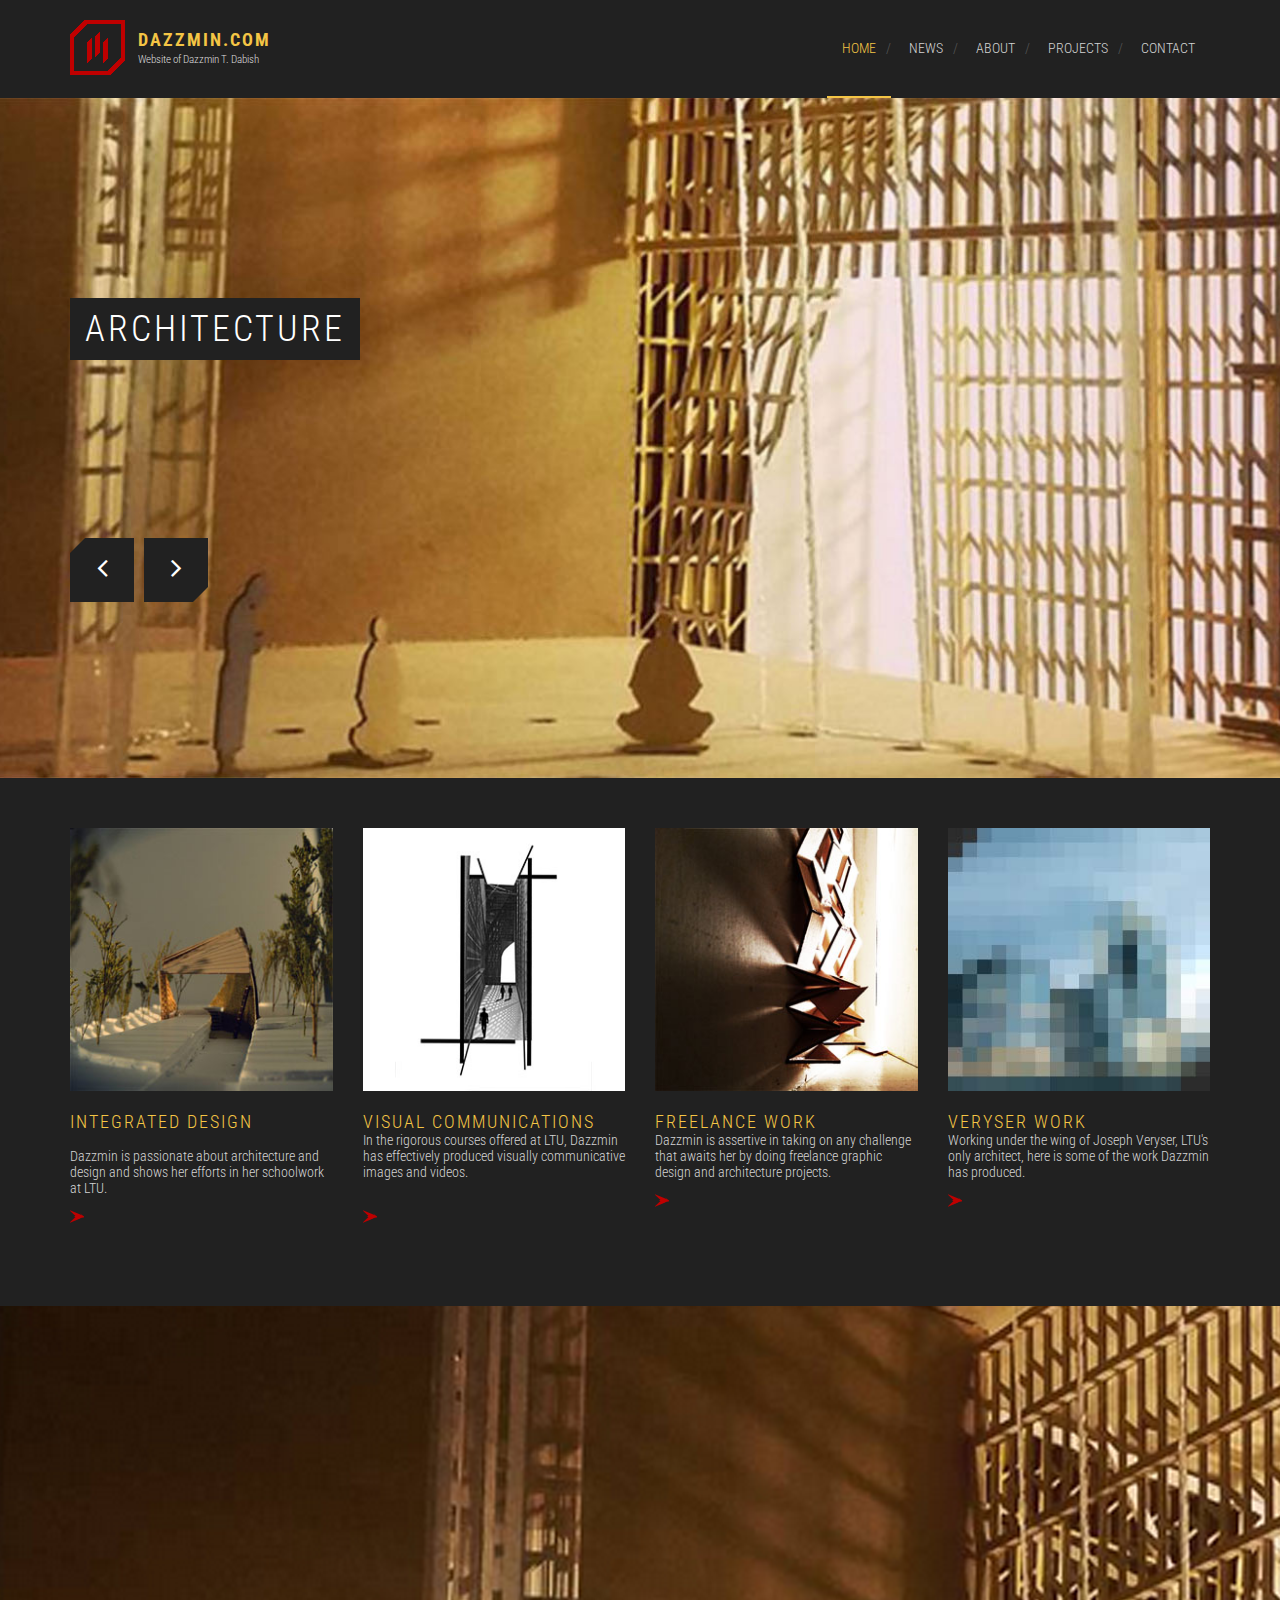
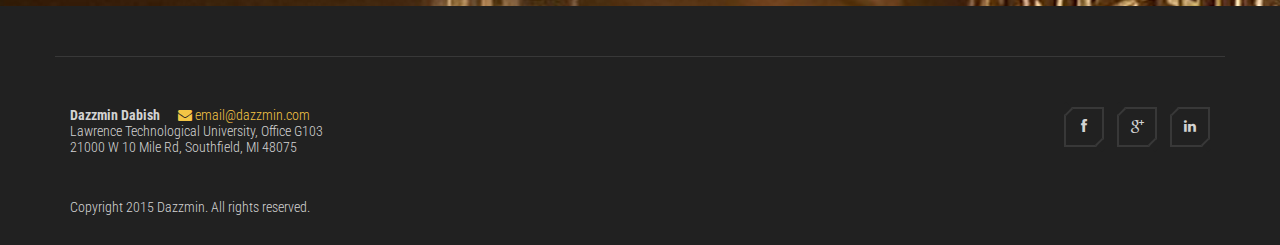
==== commit ad107301: "change" ====
--- a/index.html
+++ b/index.html
@@ -120,66 +120,7 @@
 				</div> <!-- .fullwidth-block.latest-projects-section -->
 
 				<div class="fullwidth-block image-block" data-bg-image="dummy/section-img.png"></div>
-
-				<div class="fullwidth-block">
-					<div class="container">
-						<div class="row">
-							<div class="col-md-4">
-								
-								<h3 class="section-title">student</h3>
-								<p>A passionate student at Lawrence Technological University, Dazzmin is dedicated to her studies of architecture and design.</p>
-</div>
-							<div class="col-md-4">
-								
-								<h3 class="section-title">professional</h3>
-								<p>As the university architect's assistant, Dazzmin does construction and project management, design, and architectural planning.</p>
-</div>
-							<div class="col-md-4">
-								
-								<h3 class="section-title">extracurricular</h3>
-								<p>Dazzmin is a proud member of The American Institute of Architecture Students and the co-founder of Women in STEM at LTU.</p>
-</div>
-						</div>
-
-						<hr class="separator">
-
-						<div class="row">
-							<div class="col-md-6">
-								<h2 class="section-title">Testimonials</h2>
-								<div class="testimonial-slider">
-									<ul class="slides">
-										<li>
-											<blockquote>
-												<p>1</p>
-												<cite>2</cite>
-											</blockquote>
-										</li>
-										<li>
-											<blockquote>
-												<p>3</p>
-												<cite>4</cite>
-											</blockquote>
-										</li>
-									</ul>
-								</div>
-							</div>
-							<div class="col-md-6">
-								<h2 class="section-title">Latest News</h2>
-								<ul class="news">
-									<li>
-										<div class="date">30.09.2014</div>
-										<h3 class="entry-title"><a href="#">Adipiscing elit, sed do eiusmod tempor incididunt ut labore et dolore magna aliqua enim ad minim...</a></h3>
-									</li>
-									<li>
-										<div class="date">30.09.2014</div>
-										<h3 class="entry-title"><a href="#">Nemo enim ipsam voluptatem quia voluptas sit aspernatur aut odit aut fugit sed quia consequuntur...</a></h3>
-									</li>
-								</ul>
-							</div>
-						</div> <!-- .row -->
-						
-					</div> <!-- .container -->
-				</div> <!-- .fullwidth-block -->
+<!-- .fullwidth-block -->
 			</main> <!-- .main-content -->
 
 			<footer class="site-footer">
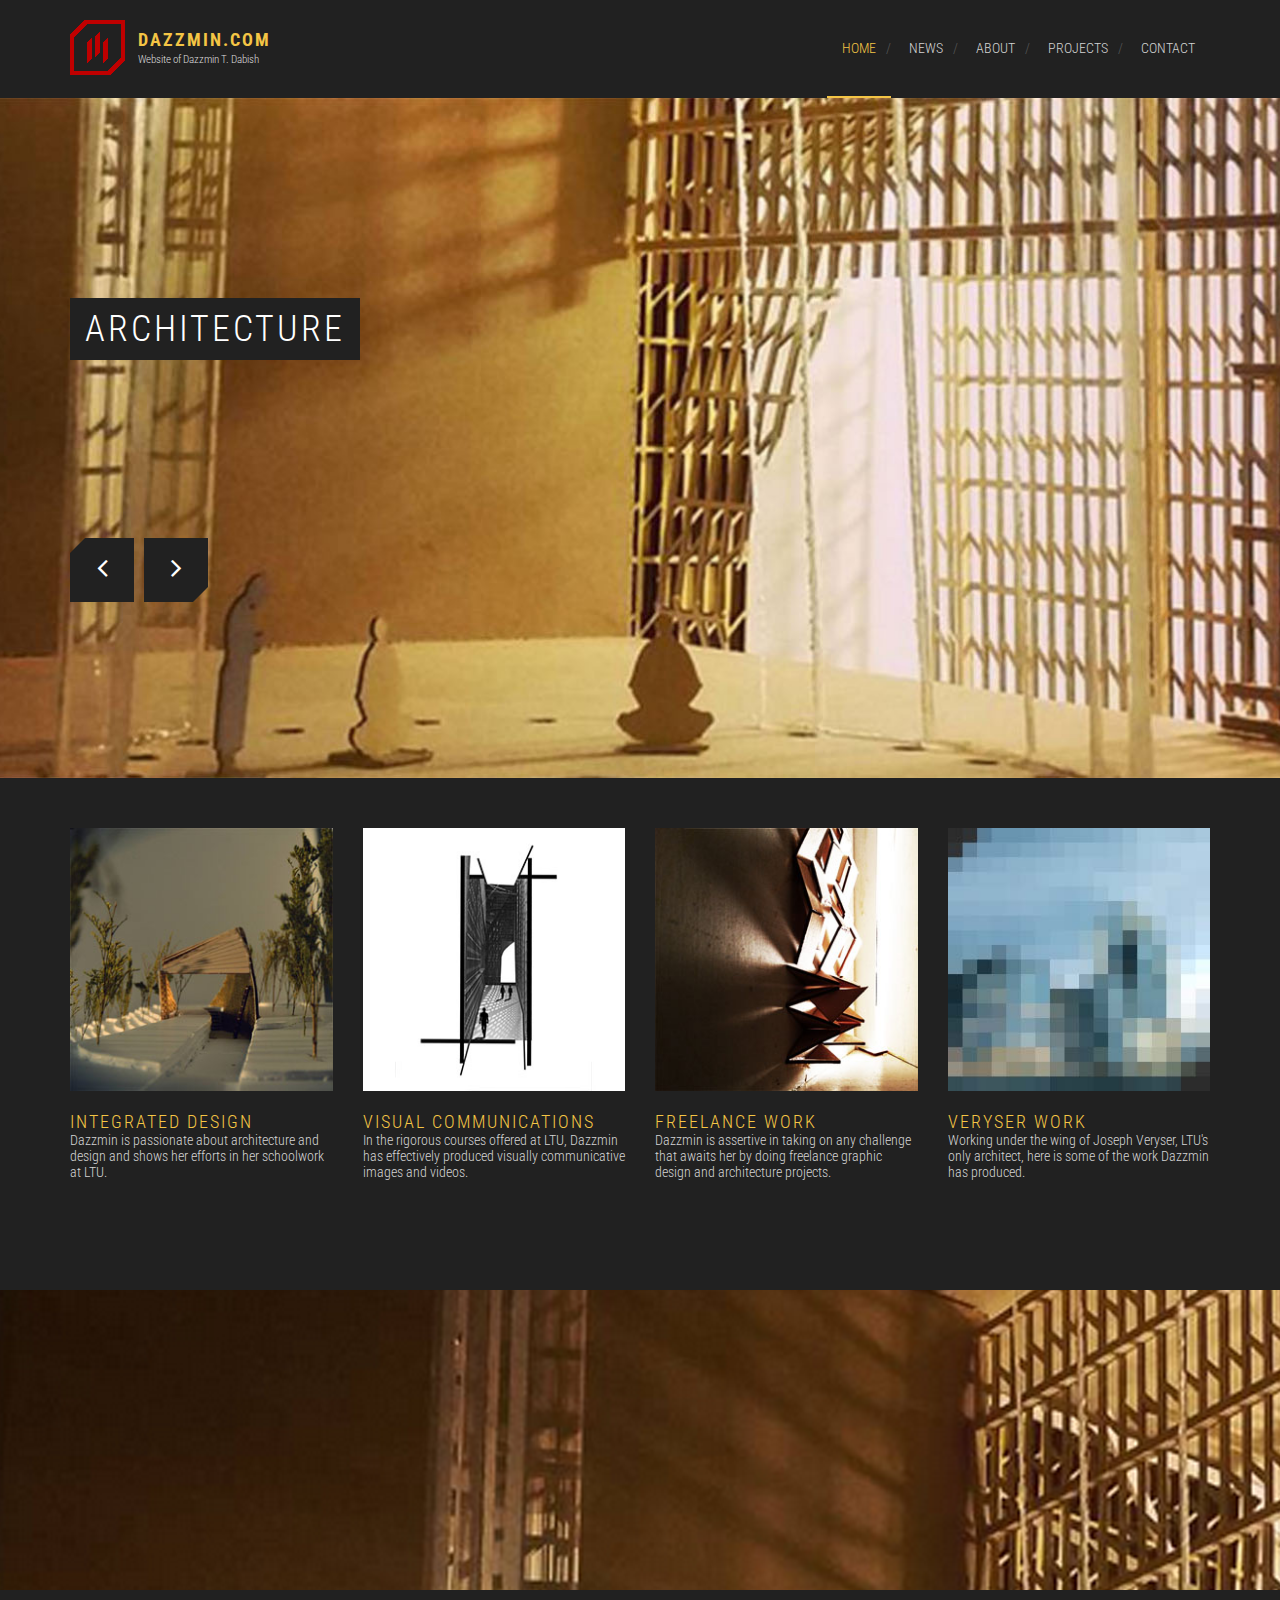
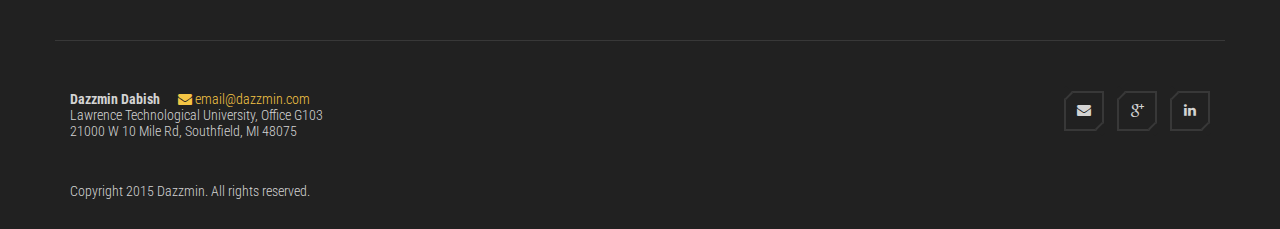
==== commit d89811eb: "added social links, deleted buttons, fixed spacing" ====
--- a/index.html
+++ b/index.html
@@ -84,9 +84,8 @@
 								<div class="project">
 									<figure class="project-thumbnail"><img src="dummy/thumb-1.jpg" alt="Project 1"></figure>
 									<h3 class="project-title"><a href="#">iNtegrated design </a></h3>
-									&nbsp;
 								  <p>Dazzmin is passionate about architecture and design and shows her efforts in her schoolwork at LTU.</p>
-									<a href="#" class="more-link"><img src="images/arrow.png" alt=""></a>
+									<a href="#" class="more-link"></a>
 								</div>
 		  </div>
 							<div class="col-sm-6 col-md-3">
@@ -96,7 +95,7 @@
 									<p>In the rigorous courses offered at LTU, Dazzmin has effectively produced visually communicative images and videos. </p>
 									<br>
 									
-									<a href="#" class="more-link"><img src="images/arrow.png" alt=""></a>
+									<a href="#" class="more-link"></a>
 								</div>
 							</div>
 							<div class="col-sm-6 col-md-3">
@@ -104,7 +103,7 @@
 									<figure class="project-thumbnail"><img src="dummy/thumb-3.jpg" alt="Project 3"></figure>
 									<h3 class="project-title"><a href="#">freelance work</a></h3>
 <p>Dazzmin is assertive in taking on any challenge that awaits her by doing freelance graphic design and architecture projects.</p>
-									<a href="#" class="more-link"><img src="images/arrow.png" alt=""></a>
+									<a href="#" class="more-link"></a>
 								</div>
 							</div>
 							<div class="col-sm-6 col-md-3">
@@ -112,7 +111,7 @@
 									<figure class="project-thumbnail"><img src="dummy/thumb-4.jpg" alt="Project 4"></figure>
 									<h3 class="project-title">veryser work</h3>
 									<p>Working under the wing of Joseph Veryser, LTU's only architect, here is some of the work Dazzmin has produced. </p>
-									<a href="#" class="more-link"><img src="images/arrow.png" alt=""></a>
+									<a href="#" class="more-link"></a>
 								</div>
 							</div>
 					  </div> <!-- .row -->
@@ -142,9 +141,9 @@
 
 						<div class="social-links">
 
-							<a href="#"><i class="fa fa-facebook"></i></a>
-							<a href="#"><i class="fa fa-google-plus"></i></a>
-							<a href="#"><i class="fa fa-linkedin"></i></a>
+							<a href="mailto:email@dazzmin.com"><i class="fa fa-envelope"></i></a>
+							<a href="https://plus.google.com/102288891524436182934/posts"><i class="fa fa-google-plus"></i></a>
+							<a href="http://www.linkedin.com/in/dazzmin"><i class="fa fa-linkedin"></i></a>
 
 						</div>
 
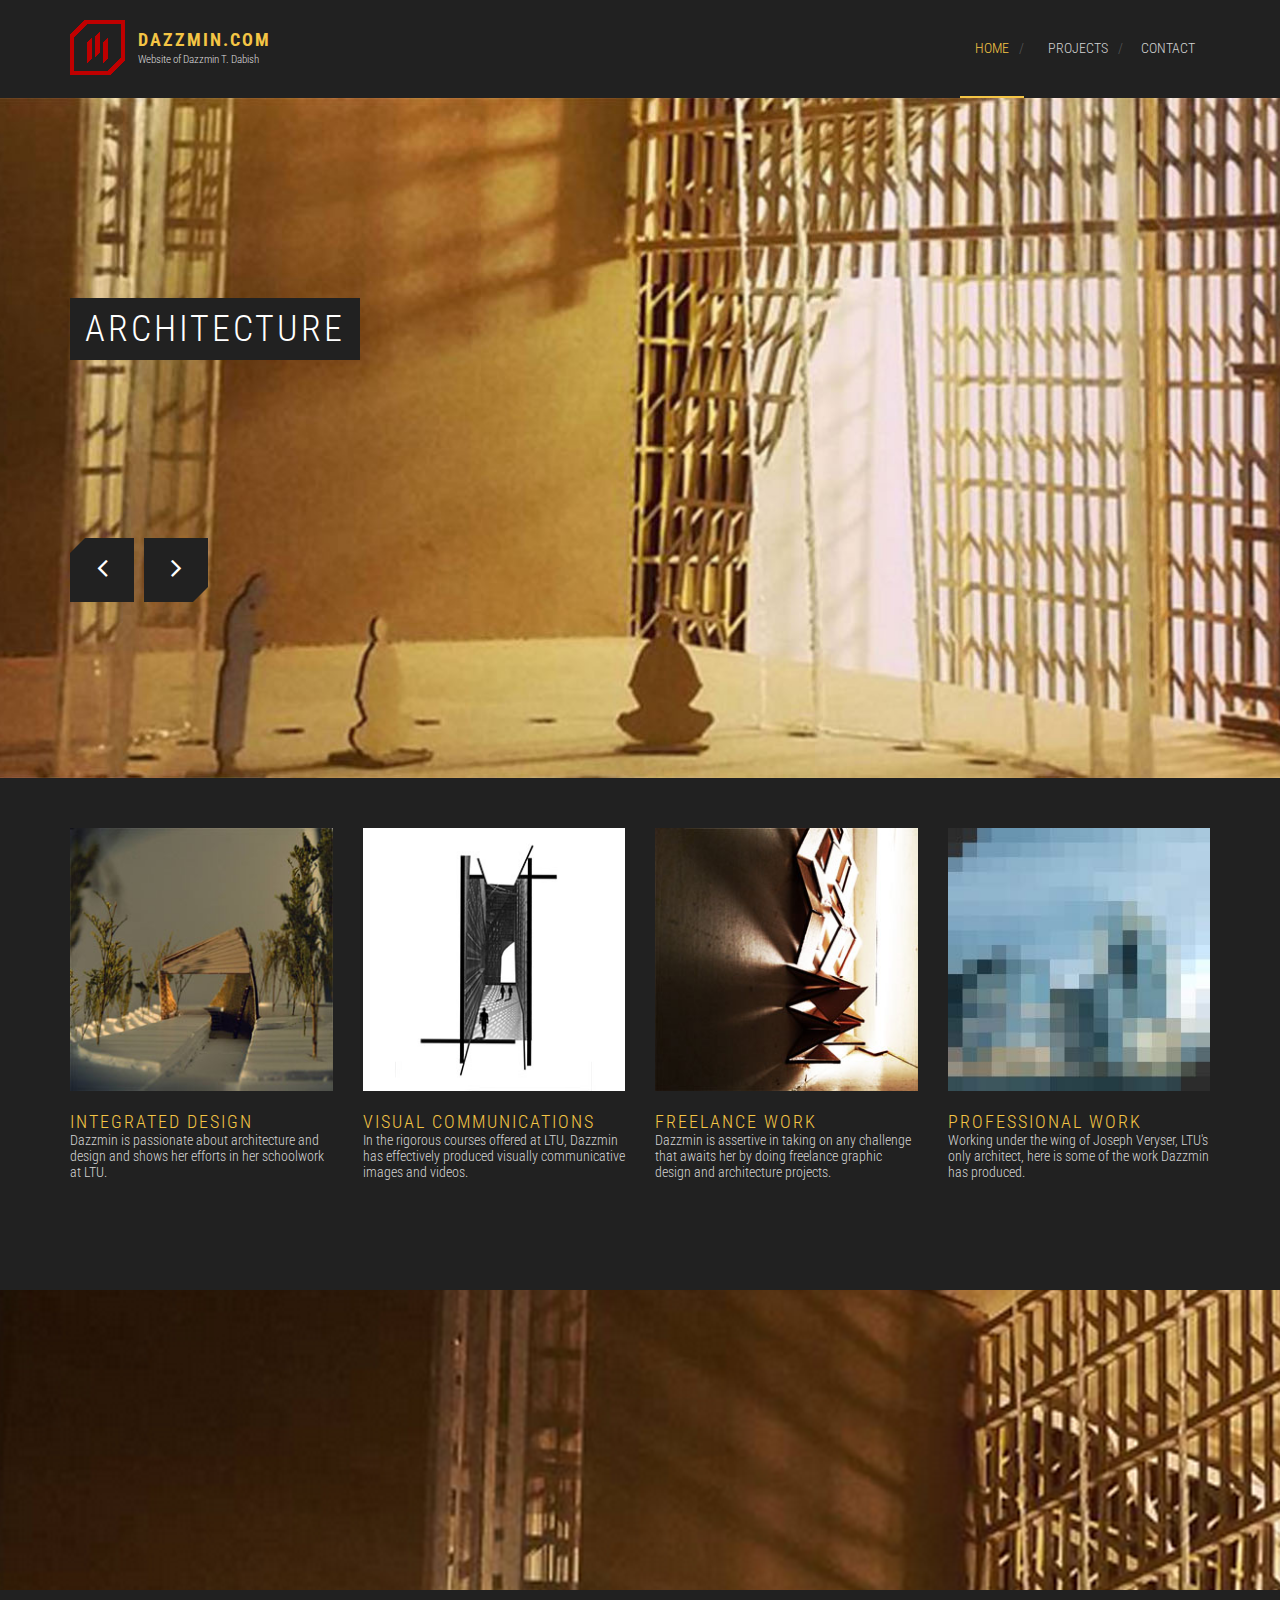
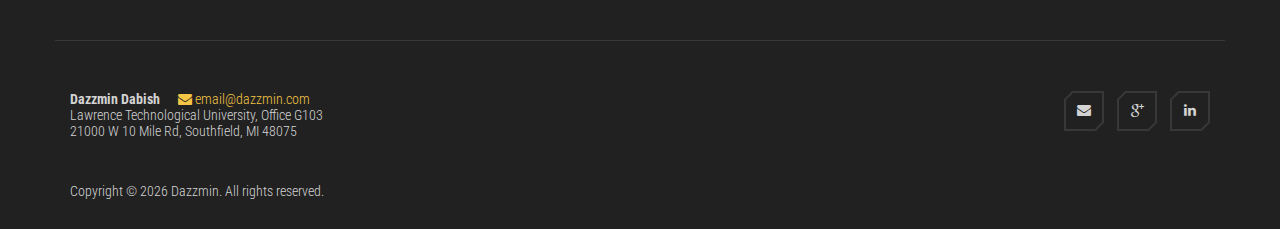
==== commit dfad37f9: "moved unused files to unused folder, updating copyright year" ====
--- a/index.html
+++ b/index.html
@@ -39,8 +39,8 @@
 						<button type="button" class="menu-toggle"><i class="fa fa-bars"></i></button>
 						<ul class="menu">
 							<li class="menu-item current-menu-item"><a href="index.html">Home</a></li>
-							<li class="menu-item"><a href="news.html">News</a></li>
-							<li class="menu-item"><a href="about.html">About</a></li>
+							<li class="menu-item"></li>
+							<li class="menu-item"></li>
 							<li class="menu-item"><a href="project.html">Projects</a></li>
 							<li class="menu-item"><a href="contact.html">Contact</a></li>
 						</ul> <!-- .menu -->
@@ -109,7 +109,7 @@
 							<div class="col-sm-6 col-md-3">
 								<div class="project">
 									<figure class="project-thumbnail"><img src="dummy/thumb-4.jpg" alt="Project 4"></figure>
-									<h3 class="project-title">veryser work</h3>
+									<h3 class="project-title">Professional work</h3>
 									<p>Working under the wing of Joseph Veryser, LTU's only architect, here is some of the work Dazzmin has produced. </p>
 									<a href="#" class="more-link"></a>
 								</div>
@@ -149,7 +149,7 @@
 
 					</div> <!-- .pull-right -->
 
-					<div class="colophon">Copyright 2015 Dazzmin. All rights reserved.</div>
+					<div class="colophon">Copyright &copy; <script>document.write(new Date().getFullYear())</script><noscript>2015</noscript> Dazzmin. All rights reserved.</div>
 
 				</div> <!-- .container -->
 			</footer> <!-- .site-footer -->
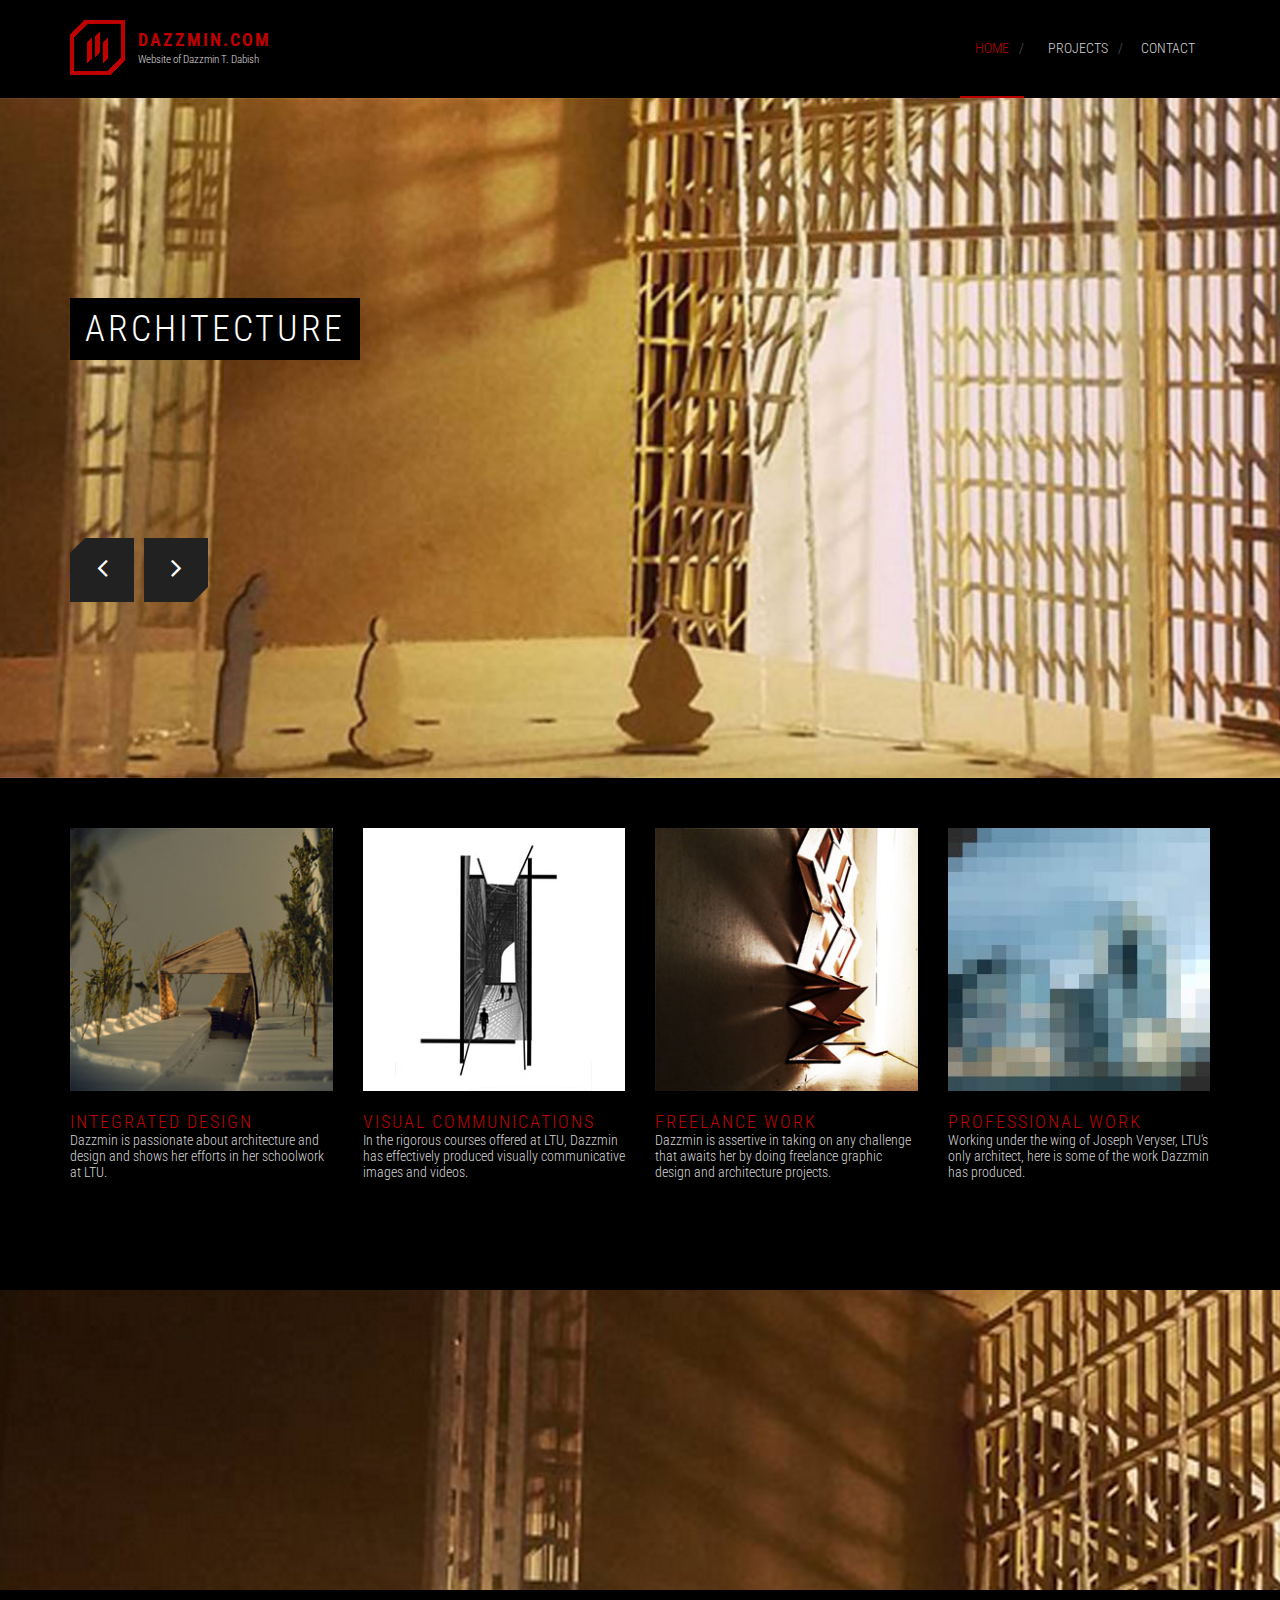
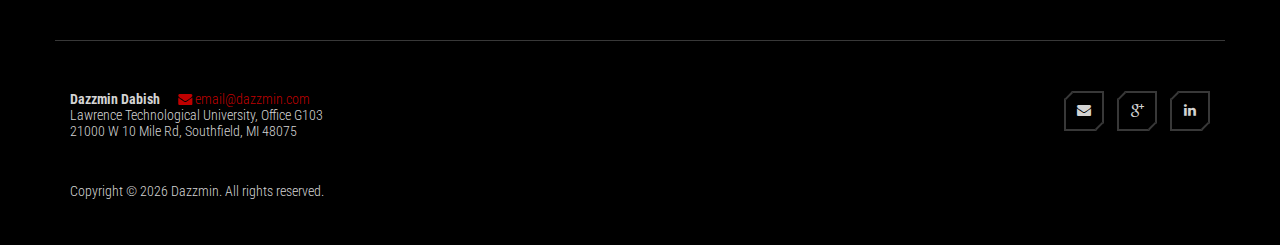
==== commit 71463f55: "fixed links" ====
--- a/index.html
+++ b/index.html
@@ -141,15 +141,19 @@
 
 						<div class="social-links">
 
-							<a href="mailto:email@dazzmin.com"><i class="fa fa-envelope"></i></a>
-							<a href="https://plus.google.com/102288891524436182934/posts"><i class="fa fa-google-plus"></i></a>
-							<a href="http://www.linkedin.com/in/dazzmin"><i class="fa fa-linkedin"></i></a>
+							<a href="mailto:email@dazzmin.com"><i class="fa fa-envelope" target="_blank"></i></a>
+							<a href="https://plus.google.com/102288891524436182934/posts" target="_blank"><i class="fa fa-google-plus"></i></a>
+							<a href="http://www.linkedin.com/in/dazzmin"><i class="fa fa-linkedin" target="_blank"></i></a>
 
 						</div>
 
 					</div> <!-- .pull-right -->
 
-					<div class="colophon">Copyright &copy; <script>document.write(new Date().getFullYear())</script><noscript>2015</noscript> Dazzmin. All rights reserved.</div>
+					<div class="colophon">Copyright &copy; <script>document.write(new Date().getFullYear())</script><noscript>2015</noscript> Dazzmin. All rights reserved.
+                    <br /><br />
+                    <!-- Website by Dominic -->
+                    
+                    </div>
 
 				</div> <!-- .container -->
 			</footer> <!-- .site-footer -->
--- a/style.css
+++ b/style.css
@@ -211,7 +211,7 @@
  * Global Styles
  */
 body {
-  background-color: #212121;
+  background-color: black;
   color: #d3d3d3;
   font-family: "Roboto Condensed", "Open Sans", sans-serif;
   font-size: 14px;
@@ -232,7 +232,7 @@
 
 a {
   text-decoration: none;
-  color: #f4c545; }
+  color: #BF0000; }
 
 address {
   font-style: normal; }
@@ -251,7 +251,7 @@
   color: white;
   outline: none; }
   form input:hover, form input:focus, form textarea:hover, form textarea:focus, form select:hover, form select:focus {
-    border-color: #f4c545; }
+    border-color: #BF0000; }
 form select {
   -webkit-appearance: none;
   -moz-appearance: none;
@@ -265,7 +265,7 @@
  * Reusable Components Style
  */
 .button, form input[type="submit"], form button, form input[type="reset"] {
-  border: 2px solid #f4c545;
+  border: 2px solid #BF0000;
   background: none;
   padding: 10px 20px;
   position: relative;
@@ -278,7 +278,7 @@
     width: 20px;
     height: 20px;
     position: absolute;
-    background: #212121;
+    background: black;
     -webkit-transition: .3s ease;
             transition: .3s ease; }
   .button:hover, form input[type="submit"]:hover, form button:hover, form input[type="reset"]:hover {
@@ -287,14 +287,14 @@
     .button:hover:before, form input[type="submit"]:hover:before, form button:hover:before, form input[type="reset"]:hover:before, .button:hover:after, form input[type="submit"]:hover:after, form button:hover:after, form input[type="reset"]:hover:after {
       border-color: white; }
   .button:before, form input[type="submit"]:before, form button:before, form input[type="reset"]:before {
-    border-bottom: 2px solid #f4c545;
+    border-bottom: 2px solid #BF0000;
     -webkit-transform: rotate(-45deg);
         -ms-transform: rotate(-45deg);
             transform: rotate(-45deg);
     top: -10px;
     left: -10px; }
   .button:after, form input[type="submit"]:after, form button:after, form input[type="reset"]:after {
-    border-top: 2px solid #f4c545;
+    border-top: 2px solid #BF0000;
     -webkit-transform: rotate(-45deg);
         -ms-transform: rotate(-45deg);
             transform: rotate(-45deg);
@@ -316,7 +316,7 @@
     width: 20px;
     height: 20px;
     position: absolute;
-    background: #212121; }
+    background: black; }
   .button-back:before {
     border-bottom: 2px solid #383838;
     -webkit-transform: rotate(-45deg);
@@ -364,7 +364,7 @@
       width: 10px;
       height: 10px;
       position: absolute;
-      background: #212121; }
+      background: black; }
     .contact-detail .contact-icon:before {
       border-bottom: 2px solid #383838;
       -webkit-transform: rotate(-45deg);
@@ -389,22 +389,22 @@
   text-align: right; }
 .contact-form button {
   position: relative;
-  color: #f4c545; }
+  color: #BF0000; }
   .contact-form button:before, .contact-form button:after {
     content: " ";
     width: 20px;
     height: 20px;
     position: absolute;
-    background: #212121; }
+    background: black; }
   .contact-form button:before {
-    border-bottom: 2px solid #f4c545;
+    border-bottom: 2px solid #BF0000;
     -webkit-transform: rotate(-45deg);
         -ms-transform: rotate(-45deg);
             transform: rotate(-45deg);
     top: -10px;
     left: -10px; }
   .contact-form button:after {
-    border-top: 2px solid #f4c545;
+    border-top: 2px solid #BF0000;
     -webkit-transform: rotate(-45deg);
         -ms-transform: rotate(-45deg);
             transform: rotate(-45deg);
@@ -1330,8 +1330,8 @@
     .main-navigation .menu-item:last-child a:after {
       display: none; }
     .main-navigation .menu-item.current-menu-item a, .main-navigation .menu-item:hover a {
-      color: #f4c545;
-      border-bottom: 2px solid #f4c545; }
+      color: #BF0000;
+      border-bottom: 2px solid #BF0000; }
 
 .mobile-navigation {
   clear: both;
@@ -1343,15 +1343,15 @@
   .mobile-navigation .menu {
     list-style: none;
     padding: 20px;
-    border-top: 2px solid #f4c545;
-    border-bottom: 2px solid #f4c545;
+    border-top: 2px solid #BF0000;
+    border-bottom: 2px solid #BF0000;
     text-transform: uppercase; }
     .mobile-navigation .menu a {
       padding: 10px 0;
       display: block;
       color: #d3d3d3; }
     .mobile-navigation .menu .current-menu-item a {
-      color: #f4c545; }
+      color: #BF0000; }
 
 .hero-slider {
   position: relative; }
@@ -1377,7 +1377,7 @@
       display: inline-block;
       padding: 10px 15px;
       text-transform: uppercase;
-      background: #212121;
+      background: black;
       color: white;
       margin-bottom: 10px; }
   .hero-slider .flex-direction-nav {
@@ -1447,7 +1447,7 @@
     font-weight: 300;
     margin-bottom: 0;
     text-transform: uppercase;
-    color: #f4c545;
+    color: #BF0000;
     letter-spacing: 2px; }
   .project .project-subtitle {
     font-size: 12px;
@@ -1472,7 +1472,7 @@
   .testimonial-slider blockquote cite {
     display: block;
     margin-top: 20px;
-    color: #f4c545;
+    color: #BF0000;
     font-style: normal; }
 .testimonial-slider .flex-control-nav {
   list-style: none; }
@@ -1495,7 +1495,7 @@
   .news .date {
     font-size: 13px;
     font-size: 0.9285714286em;
-    color: #f4c545; }
+    color: #BF0000; }
   .news .entry-title {
     font-size: 14px;
     font-size: 1em;
@@ -1503,7 +1503,7 @@
     .news .entry-title a {
       color: #d3d3d3; }
       .news .entry-title a:hover {
-        color: #f4c545; }
+        color: #BF0000; }
 
 .news-list {
   list-style: none;
@@ -1568,11 +1568,11 @@
     width: 70px;
     height: 70px;
     display: inline-block;
-    border: 3px solid #f4c545;
+    border: 3px solid #BF0000;
     margin-bottom: 20px;
     font-size: 30px;
     font-size: 2.1428571429em;
-    color: #f4c545;
+    color: #BF0000;
     font-weight: 700;
     line-height: 2;
     position: relative; }
@@ -1581,16 +1581,16 @@
       width: 25px;
       height: 20px;
       position: absolute;
-      background: #212121; }
+      background: black; }
     .feature-numbered .num:before {
-      border-bottom: 3px solid #f4c545;
+      border-bottom: 3px solid #BF0000;
       -webkit-transform: rotate(-45deg);
           -ms-transform: rotate(-45deg);
               transform: rotate(-45deg);
       top: -9px;
       left: -12px; }
     .feature-numbered .num:after {
-      border-top: 3px solid #f4c545;
+      border-top: 3px solid #BF0000;
       -webkit-transform: rotate(-45deg);
           -ms-transform: rotate(-45deg);
               transform: rotate(-45deg);
@@ -1601,14 +1601,14 @@
     font-size: 1.2857142857em;
     text-transform: uppercase;
     font-weight: 300;
-    color: #f4c545;
+    color: #BF0000;
     letter-spacing: 3px; }
 
 .testimonial {
   margin: 0 0 30px; }
   .testimonial cite {
     font-style: normal;
-    color: #f4c545; }
+    color: #BF0000; }
 
 .filterable-nav {
   margin: 50px 0; }
@@ -1617,9 +1617,9 @@
     -webkit-appearance: none;
     -moz-appearance: none;
     appearance: none;
-    border: 2px solid #f4c545;
+    border: 2px solid #BF0000;
     padding: 10px 20px;
-    color: #f4c545;
+    color: #BF0000;
     border-radius: 0;
     background: none;
     text-transform: uppercase;
@@ -1645,7 +1645,7 @@
       width: 20px;
       height: 20px;
       position: absolute;
-      background: #212121;
+      background: black;
       -webkit-transition: .3s ease;
               transition: .3s ease; }
     .filterable-nav a:before {
@@ -1663,10 +1663,10 @@
       bottom: -10px;
       right: -10px; }
     .filterable-nav a.current, .filterable-nav a:hover {
-      border-color: #f4c545;
-      color: #f4c545; }
+      border-color: #BF0000;
+      color: #BF0000; }
       .filterable-nav a.current:before, .filterable-nav a.current:after, .filterable-nav a:hover:before, .filterable-nav a:hover:after {
-        border-color: #f4c545; }
+        border-color: #BF0000; }
 
 .filterable-items {
   *zoom: 1; }
@@ -1699,7 +1699,7 @@
     letter-spacing: 2px;
     font-weight: 300;
     text-transform: uppercase;
-    color: #f4c545; }
+    color: #BF0000; }
   .project-item .project-subtitle {
     font-size: 12px;
     font-size: 0.8571428571em;
@@ -1765,15 +1765,15 @@
     -webkit-transition: .3s ease;
             transition: .3s ease; }
     .site-footer .social-links a:hover {
-      border-color: #f4c545; }
+      border-color: #BF0000; }
       .site-footer .social-links a:hover:before, .site-footer .social-links a:hover:after {
-        border-color: #f4c545; }
+        border-color: #BF0000; }
     .site-footer .social-links a:before, .site-footer .social-links a:after {
       content: " ";
       width: 10px;
       height: 10px;
       position: absolute;
-      background: #212121;
+      background: black;
       -webkit-transition: .3s ease;
               transition: .3s ease; }
     .site-footer .social-links a:before {
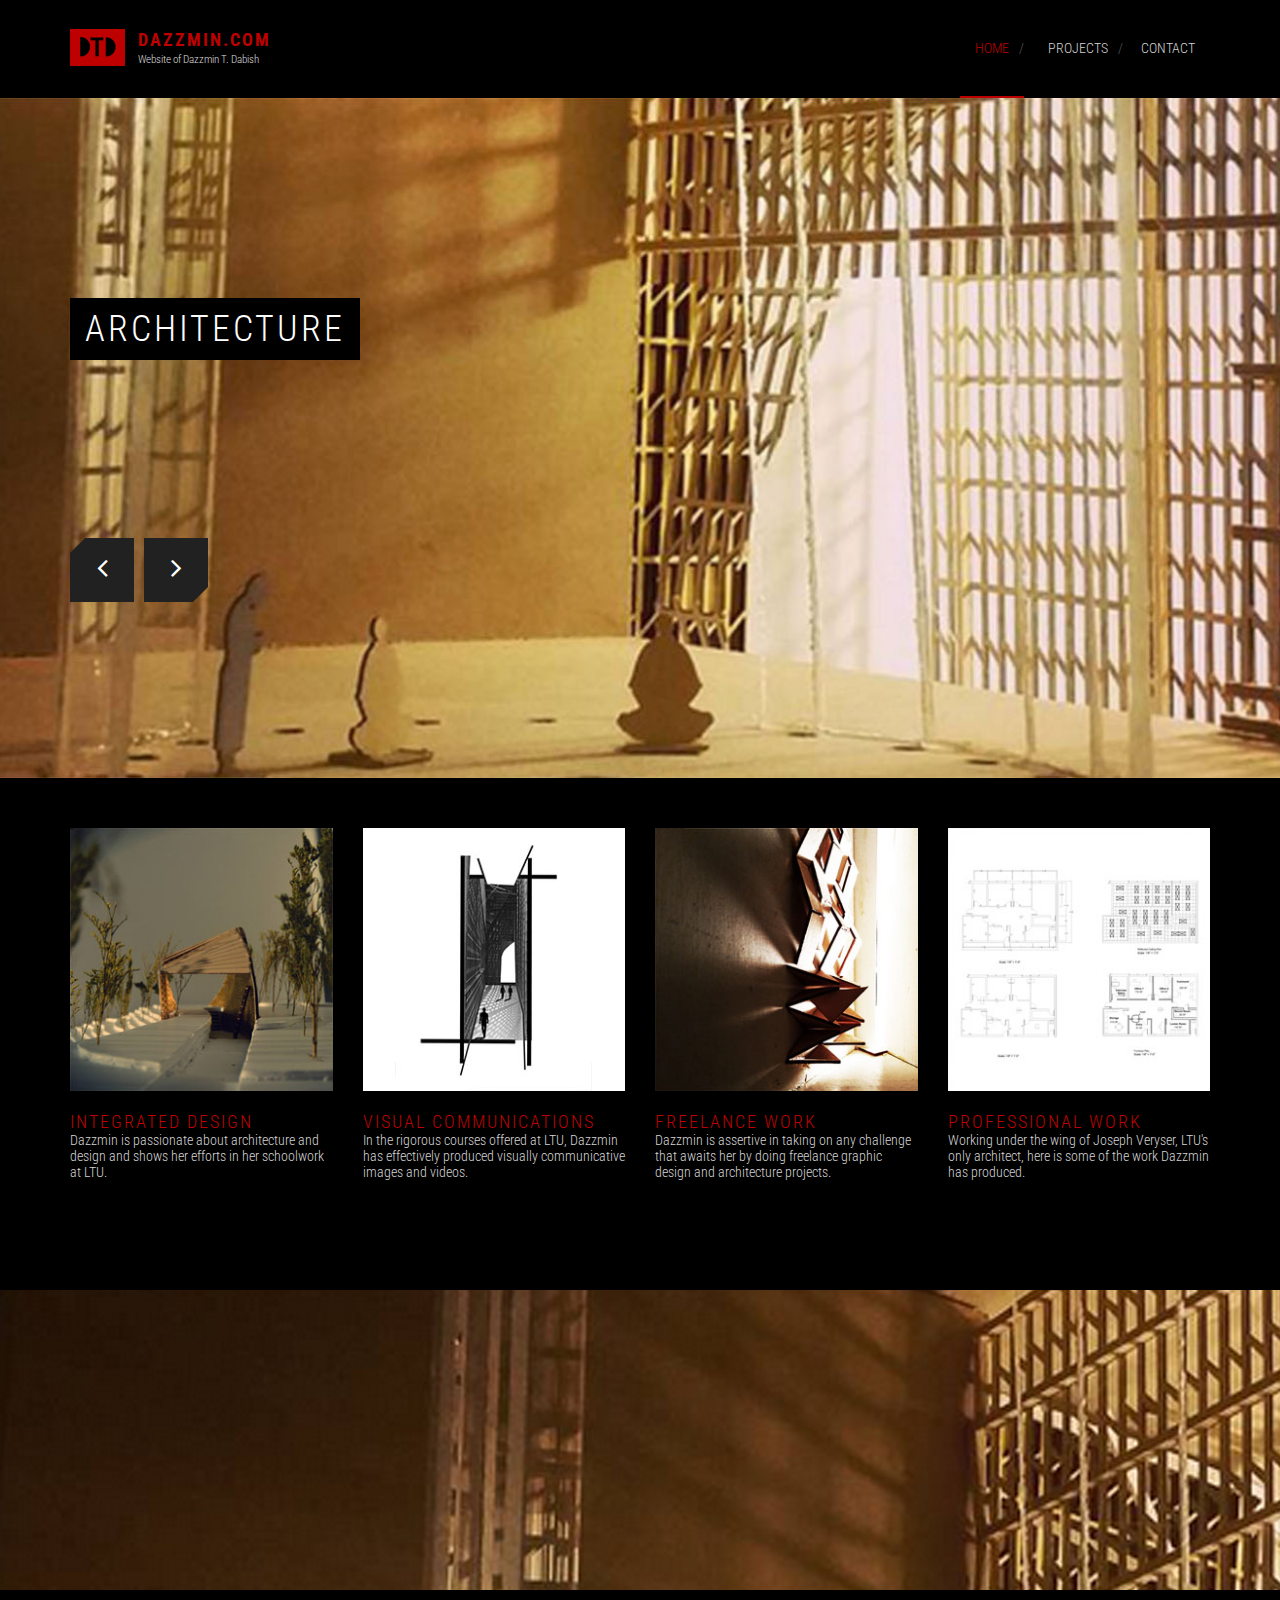
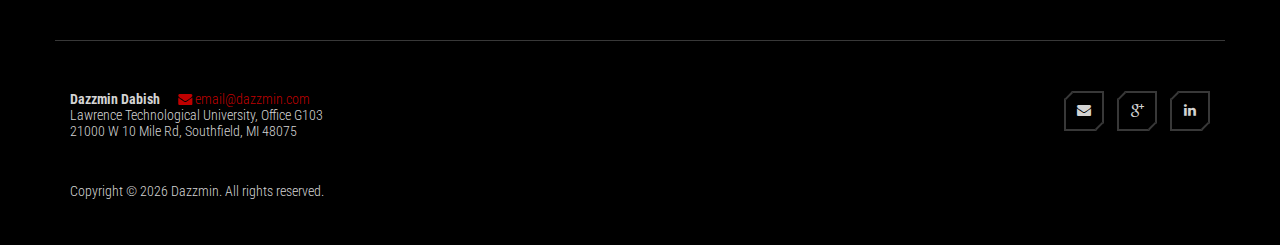
==== commit 3869a4ab: "fixed email link and removed single project link" ====
--- a/index.html
+++ b/index.html
@@ -82,16 +82,21 @@
 <div class="row">
 			<div class="col-sm-6 col-md-3">
 								<div class="project">
-									<figure class="project-thumbnail"><img src="dummy/thumb-1.jpg" alt="Project 1"></figure>
-									<h3 class="project-title"><a href="#">iNtegrated design </a></h3>
+									<figure class="project-thumbnail">
+                                    <a href="project.html">
+                                    <img src="dummy/thumb-1.jpg" alt="Project 1"></figure>
+									<h3 class="project-title">integrated design </h3>
+                                    </a>
 								  <p>Dazzmin is passionate about architecture and design and shows her efforts in her schoolwork at LTU.</p>
 									<a href="#" class="more-link"></a>
 								</div>
 		  </div>
 							<div class="col-sm-6 col-md-3">
 								<div class="project">
+                                	<a href="project.html">
 									<figure class="project-thumbnail"><img src="dummy/thumb-2.jpg" alt="Project 2"></figure>
-									<h3 class="project-title"><a href="#">Visual communications</a></h3>
+									<h3 class="project-title">Visual communications</h3>
+                                    </a>
 									<p>In the rigorous courses offered at LTU, Dazzmin has effectively produced visually communicative images and videos. </p>
 									<br>
 									
@@ -100,16 +105,19 @@
 							</div>
 							<div class="col-sm-6 col-md-3">
 								<div class="project">
+                                	<a href="project.html">
 									<figure class="project-thumbnail"><img src="dummy/thumb-3.jpg" alt="Project 3"></figure>
-									<h3 class="project-title"><a href="#">freelance work</a></h3>
+									<h3 class="project-title">freelance work</h3>
+                                    </a>
 <p>Dazzmin is assertive in taking on any challenge that awaits her by doing freelance graphic design and architecture projects.</p>
-									<a href="#" class="more-link"></a>
 								</div>
 							</div>
 							<div class="col-sm-6 col-md-3">
 								<div class="project">
+                                	<a href="project.html">
 									<figure class="project-thumbnail"><img src="dummy/thumb-4.jpg" alt="Project 4"></figure>
 									<h3 class="project-title">Professional work</h3>
+                                    </a>
 									<p>Working under the wing of Joseph Veryser, LTU's only architect, here is some of the work Dazzmin has produced. </p>
 									<a href="#" class="more-link"></a>
 								</div>
@@ -127,7 +135,7 @@
 					<div class="pull-left">
 
 						<address>
-							<strong>Dazzmin Dabish</strong>&nbsp;&nbsp;&nbsp;&nbsp;&nbsp;&nbsp;<a href="#" class="email"><i class="fa fa-envelope"></i> email@dazzmin.com</a>
+							<strong>Dazzmin Dabish</strong>&nbsp;&nbsp;&nbsp;&nbsp;&nbsp;&nbsp;<a href="mailto:email@dazzmin.com" class="email"><i class="fa fa-envelope"></i> email@dazzmin.com</a>
 							<p>
 								Lawrence Technological University, Office G103
 								<br />
@@ -143,7 +151,7 @@
 
 							<a href="mailto:email@dazzmin.com"><i class="fa fa-envelope" target="_blank"></i></a>
 							<a href="https://plus.google.com/102288891524436182934/posts" target="_blank"><i class="fa fa-google-plus"></i></a>
-							<a href="http://www.linkedin.com/in/dazzmin"><i class="fa fa-linkedin" target="_blank"></i></a>
+							<a href="http://www.linkedin.com/in/dazzmin" target="_blank"><i class="fa fa-linkedin"></i></a>
 
 						</div>
 
